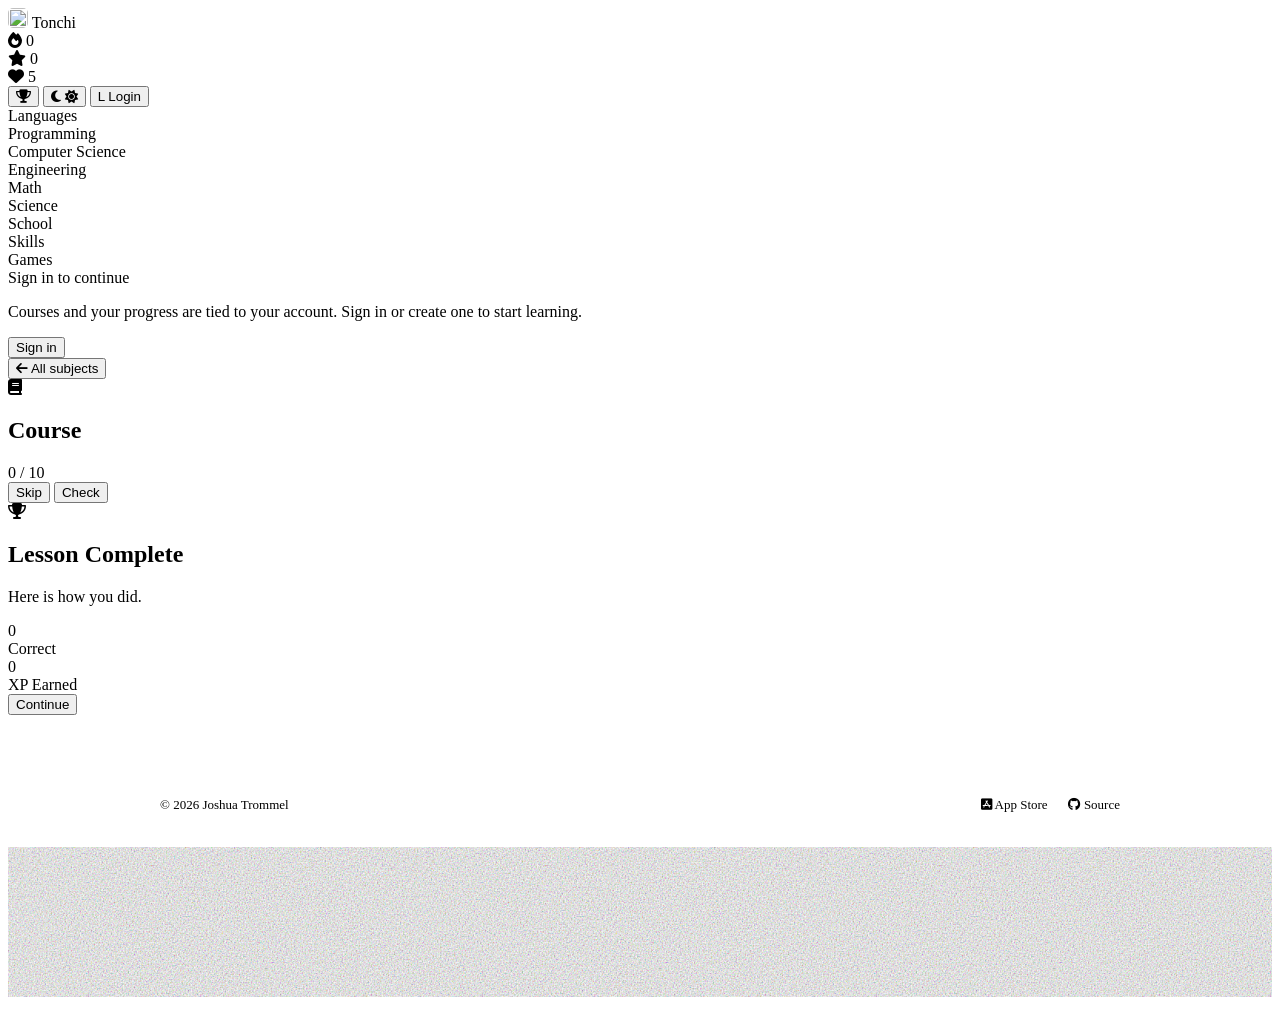
==== app/index.html @ f282c315 "Web app on spark-api (Cloudflare D1) instead of Supabase; password reset screen; social buttons hidd" ====
<!DOCTYPE html>
<html lang="en">
<head>
    <meta charset="UTF-8">
    <meta name="viewport" content="width=device-width, initial-scale=1.0, viewport-fit=cover">
    <meta name="theme-color" content="#ffffff">
    <meta name="apple-mobile-web-app-capable" content="yes">
    <meta name="apple-mobile-web-app-status-bar-style" content="black-translucent">
    <title>Tonchi - Learn Anything</title>
    <link rel="manifest" href="/manifest.json">
    <link rel="stylesheet" href="https://cdnjs.cloudflare.com/ajax/libs/font-awesome/6.5.1/css/all.min.css">
    <link rel="stylesheet" href="/css/lingo.css?v=20261004b">
    <style>
      /* Boot splash: inline so it paints before lingo.css arrives. Removed on window load. */
      #boot { position: fixed; inset: 0; z-index: 9999; display: flex; flex-direction: column;
              align-items: center; justify-content: center; gap: 1.25rem;
              background: #ffffff; color: #1A1A1A;
              font-family: -apple-system, BlinkMacSystemFont, "Segoe UI", Helvetica, Arial, sans-serif;
              transition: opacity .3s ease; }
      #boot[hidden] { display: none; }
      #boot.done { opacity: 0; pointer-events: none; }
      #boot img { width: 56px; height: 56px; border-radius: 13px; }
      #boot .ring { width: 22px; height: 22px; border-radius: 50%;
                    border: 2px solid rgba(26,26,26,0.15); border-top-color: #5B9BD5;
                    animation: boot-spin .7s linear infinite; }
      #boot span { font-size: .8125rem; color: rgba(26,26,26,0.55); }
      @keyframes boot-spin { to { transform: rotate(360deg); } }
      @media (prefers-reduced-motion: reduce) { #boot .ring { animation-duration: 2s; } }
      html[data-theme="dark"] #boot { background: #111; color: #e8e8e8; }
      html[data-theme="dark"] #boot .ring { border-color: rgba(255,255,255,0.15); border-top-color: #7ab4e0; }
      html[data-theme="dark"] #boot span { color: rgba(255,255,255,0.5); }
    </style>
</head>
<body>
    <div id="boot" role="status" aria-live="polite">
      <img src="/assets/icon.svg?v=2" alt="" width="56" height="56">
      <div class="ring" aria-hidden="true"></div>
      <span>Loading Tonchi&hellip;</span>
    </div>
    <script>
      // Dismiss once everything has loaded; the timeout is a failsafe so a stalled
      // asset can never leave the splash covering the app.
      (function () {
        var el = document.getElementById('boot'), done = false;
        function hide() {
          if (done) return; done = true;
          el.classList.add('done');
          setTimeout(function () { el.hidden = true; }, 300);
        }
        window.addEventListener('load', hide);
        setTimeout(hide, 8000);
      })();
    </script>
    <a href="#main" class="sr-only" style="position:absolute;top:-40px;left:0;background:#0a0a0a;color:#fafafa;padding:8px;z-index:1000;">Skip to content</a>
    <style>html.embed .logo{display:none}</style>
    <script>if(/[?&](embed|demo)\b/.test(location.search))document.documentElement.classList.add('embed')</script>
    <header class="header" role="banner">
        <div class="header-inner">
            <div class="logo" onclick="resetToHome()" role="button" tabindex="0" aria-label="Go to home screen">
                <img src="/assets/icon.svg?v=2" alt="" width="20" height="20" style="border-radius: 5px;">
                <span>Tonchi</span>
            </div>
            <div class="stats">
                <div class="stat-group">
                    <div class="stat-item stat-streak" aria-label="Day streak">
                        <i class="fa-solid fa-fire" aria-hidden="true"></i>
                        <span class="stat-val" id="streak">0</span>
                    </div>
                    <div class="stat-item stat-xp" aria-label="Experience points">
                        <i class="fa-solid fa-star" aria-hidden="true"></i>
                        <span class="stat-val" id="xp">0</span>
                    </div>
                    <div class="stat-item stat-hearts" aria-label="Hearts remaining">
                        <i class="fa-solid fa-heart" aria-hidden="true"></i>
                        <span class="stat-val" id="hearts">5</span>
                    </div>
                </div>
                <button class="icon-btn" id="achievementBtn" aria-label="View achievements">
                    <i class="fa-solid fa-trophy" aria-hidden="true"></i>
                </button>
                <button class="icon-btn theme-toggle" id="themeToggle" aria-label="Toggle dark mode">
                    <i class="fa-solid fa-moon" aria-hidden="true"></i>
                    <i class="fa-solid fa-sun" aria-hidden="true"></i>
                </button>
                <button class="profile-chip" id="profileBtn" aria-label="Open profile">
                    <span class="profile-chip-avatar" id="profileAvatar">L</span>
                    <span class="profile-chip-name" id="profileName">Login</span>
                </button>
            </div>
        </div>
    </header>

    <dialog class="auth-shell" id="authShell" aria-labelledby="authTitle">
        <div class="auth-card">
            <button class="auth-close" id="authCloseBtn" aria-label="Close">&#x2715;</button>
            <div class="auth-copy">
                <div class="auth-section-label">Get Started</div>
                <h1 id="authTitle" class="auth-heading">Learn anything.</h1>
                <p class="auth-subtitle">Create an account to sync your streak, trophies, and progress across devices.</p>
            </div>

            <div class="auth-panel">
                    <div class="auth-tabs" role="tablist">
                        <button class="auth-tab active" id="tabSignup" role="tab" aria-selected="true" aria-controls="formSignup" type="button">Sign up</button>
                        <button class="auth-tab" id="tabSignin" role="tab" aria-selected="false" aria-controls="formSignin" type="button">Sign in</button>
                    </div>

                    <form class="auth-form active" id="formSignup">
                        <label class="auth-field">
                            <span>Display name</span>
                            <input type="text" id="signupName" maxlength="50" placeholder="Your name" required>
                        </label>
                        <label class="auth-field">
                            <span>Email</span>
                            <input type="email" id="signupEmail" placeholder="you@example.com" required>
                        </label>
                        <label class="auth-field">
                            <span>Password</span>
                            <input type="password" id="signupPassword" placeholder="Min 8 characters" minlength="8" required>
                        </label>
                        <button class="btn btn-primary auth-submit" type="submit">Create account</button>
                    </form>

                    <form class="auth-form" id="formSignin" style="display:none">
                        <label class="auth-field">
                            <span>Email</span>
                            <input type="email" id="signinEmail" placeholder="you@example.com" required>
                        </label>
                        <label class="auth-field">
                            <span>Password</span>
                            <input type="password" id="signinPassword" placeholder="Your password" required>
                        </label>
                        <button class="btn btn-primary auth-submit" type="submit">Sign in</button>
                        <button class="auth-forgot" id="forgotPassword" type="button">Forgot password?</button>
                    </form>

                    <div class="auth-feedback" id="authFeedback" aria-live="polite"></div>
                </div>
            </div>
        </div>
    </dialog>

    <div class="container" id="main" role="main">
        <section class="app-shell" id="appShell">
        <div class="subject-selection fade-up" id="subjectSelection">
            <div class="category-tabs" role="tablist" aria-label="Subject categories">
                <div class="category-tab active" data-category="languages" role="tab" tabindex="0" aria-selected="true" aria-controls="subjectGrid">Languages</div>
                <div class="category-tab" data-category="programming" role="tab" tabindex="0" aria-selected="false" aria-controls="subjectGrid">Programming</div>
                <div class="category-tab" data-category="computer_science" role="tab" tabindex="0" aria-selected="false" aria-controls="subjectGrid">Computer Science</div>
                <div class="category-tab" data-category="engineering" role="tab" tabindex="0" aria-selected="false" aria-controls="subjectGrid">Engineering</div>
                <div class="category-tab" data-category="math" role="tab" tabindex="0" aria-selected="false" aria-controls="subjectGrid">Math</div>
                <div class="category-tab" data-category="science" role="tab" tabindex="0" aria-selected="false" aria-controls="subjectGrid">Science</div>
                <div class="category-tab" data-category="school" role="tab" tabindex="0" aria-selected="false" aria-controls="subjectGrid">School</div>
                <div class="category-tab" data-category="skills" role="tab" tabindex="0" aria-selected="false" aria-controls="subjectGrid">Skills</div>
                <div class="category-tab" data-category="games" role="tab" tabindex="0" aria-selected="false" aria-controls="subjectGrid">Games</div>
            </div>

            <div class="section-title" id="categoryTitle">Choose a language</div>
            <div class="subject-grid" id="subjectGrid" role="tabpanel" aria-label="Subject grid"></div>
        </div>

        <div class="skill-tree" id="skillTree">
            <button class="tree-back" id="treeBackBtn" aria-label="Back to subjects"><i class="fa-solid fa-arrow-left" aria-hidden="true"></i> All subjects</button>
            <div class="tree-head">
                <div class="tree-icon" id="treeIcon"><i class="fa-solid fa-book" aria-hidden="true"></i></div>
                <div>
                    <h2 class="tree-title" id="treeTitle">Course</h2>
                    <div class="tree-sub" id="treeSub"></div>
                </div>
            </div>
            <div class="tree-units" id="treeUnits"></div>
        </div>

        <div class="lesson-container" id="lessonContainer">
            <div class="progress-container">
                <div class="progress-bar" id="progressBar" role="progressbar" aria-valuemin="0" aria-valuemax="10" aria-valuenow="0"></div>
                <div class="progress-label" id="progressLabel">0 / 10</div>
            </div>

            <div class="question-card">
                <div class="question-container" id="questionContainer"></div>
                <div class="feedback" id="feedback" aria-live="polite" role="status"></div>
                <div class="btn-container">
                    <button class="btn" id="skipBtn">Skip</button>
                    <button class="btn btn-primary" id="checkBtn">Check</button>
                </div>
            </div>
        </div>

        <div class="game-container" id="gameContainer"></div>

        <div class="result-container" id="resultContainer">
            <div class="result-card">
                <div class="result-icon">
                    <i class="fa-solid fa-trophy"></i>
                </div>
                <h2 class="result-title">Lesson Complete</h2>
                <p class="result-subtitle">Here is how you did.</p>
                <div class="result-stats">
                    <div class="result-stat">
                        <div class="result-stat-value" id="correctCount">0</div>
                        <div class="result-stat-label">Correct</div>
                    </div>
                    <div class="result-stat">
                        <div class="result-stat-value" id="xpEarned">0</div>
                        <div class="result-stat-label">XP Earned</div>
                    </div>
                </div>
                <button class="btn btn-primary" id="continueBtn">Continue</button>
            </div>
        </div>
        </section>
    </div>

    <div class="achievement-panel" id="achievementPanel" role="dialog" aria-label="Trophies"></div>
    <div class="profile-panel" id="profilePanel" role="dialog" aria-label="User profile"></div>

    <footer style="max-width:960px;margin:3rem auto 0;padding:2rem 1.5rem;border-top:1px solid var(--border);display:flex;justify-content:space-between;align-items:center;flex-wrap:wrap;gap:1rem;font-size:0.8125rem;line-height:1.6;color:var(--text-muted);">
        <span>&copy; 2026 Joshua Trommel</span>
        <span style="display:flex;align-items:center;gap:1.25rem;">
            <a href="https://apps.apple.com/app/id6783501611" target="_blank" rel="noopener" style="color:var(--text-muted);text-decoration:none;transition:color 0.2s;" onmouseover="this.style.color='var(--text-secondary)'" onmouseout="this.style.color='var(--text-muted)'"><i class="fa-brands fa-app-store-ios"></i> App Store</a>
            <a href="https://github.com/nulljosh/tonchi" style="color:var(--text-muted);text-decoration:none;transition:color 0.2s;" onmouseover="this.style.color='var(--text-secondary)'" onmouseout="this.style.color='var(--text-muted)'"><i class="fa-brands fa-github"></i> Source</a>
        </span>
    </footer>

    <svg class="noise-overlay" aria-hidden="true" xmlns="http://www.w3.org/2000/svg" width="100%" height="100%">
        <filter id="noiseFilter">
            <feTurbulence type="fractalNoise" baseFrequency="0.65" numOctaves="3" stitchTiles="stitch"/>
        </filter>
        <rect width="100%" height="100%" filter="url(#noiseFilter)"/>
    </svg>

    <script src="/js/spark-client.js?v=20261011"></script>
    <script src="/js/lingo-app.js?v=20261004b"></script>
    <script src="/js/games.js?v=20261004b"></script>
    <script src="/js/webmcp.js?v=20261004b" defer></script>
    <script>
        if ('serviceWorker' in navigator) {
            navigator.serviceWorker.register('/js/sw.js').catch(() => {});
        }
        // Fade-up observer
        const fadeObs = new IntersectionObserver((entries) => {
            entries.forEach(e => { if (e.isIntersecting) { e.target.classList.add('visible'); fadeObs.unobserve(e.target); } });
        }, { threshold: 0.1 });
        document.querySelectorAll('.fade-up').forEach(el => fadeObs.observe(el));
    </script>
<script src="/onboarding.js"></script>
<script>
    // First-run onboarding. Shows once, right after registration.
    Onboarding.start({
        key: "lexly",
        finishLabel: "Get started",
        slides: [
                { title: "Five minutes a day",
                  body: "Tonchi teaches a language, or any subject you feed it, in short rounds that fit a coffee break.",
                  art: "<svg width=\"120\" height=\"120\" viewBox=\"0 0 24 24\" fill=\"none\" stroke=\"currentColor\" stroke-width=\"1.2\" stroke-linecap=\"round\" stroke-linejoin=\"round\"><circle cx=\"12\" cy=\"12\" r=\"9\"/><path d=\"M3 12h18M12 3a15 15 0 0 1 0 18 15 15 0 0 1 0-18\"/></svg>" },
                { title: "Hearts, XP, streaks",
                  body: "Get a question wrong and it costs you. Keep the streak alive and the lessons get harder.",
                  art: "<svg width=\"120\" height=\"120\" viewBox=\"0 0 24 24\" fill=\"none\" stroke=\"currentColor\" stroke-width=\"1.2\" stroke-linecap=\"round\" stroke-linejoin=\"round\"><path d=\"M19 5.6a5 5 0 0 0-7 0l-.9.9-1-.9A5 5 0 0 0 3 12.7l8 8 8-8a5 5 0 0 0 0-7z\"/></svg>" },
                { title: "Everywhere you are",
                  body: "Your progress follows you across the web, iPhone, Mac and Apple Watch.",
                  art: "<svg width=\"120\" height=\"120\" viewBox=\"0 0 24 24\" fill=\"none\" stroke=\"currentColor\" stroke-width=\"1.2\" stroke-linecap=\"round\" stroke-linejoin=\"round\"><path d=\"M12 22a7 7 0 0 0 7-7c0-5-5-6-4-11-3 1-8 4-8 11a7 7 0 0 0 5 7z\"/></svg>" }
        ]
    });
</script>
</body>
</html>
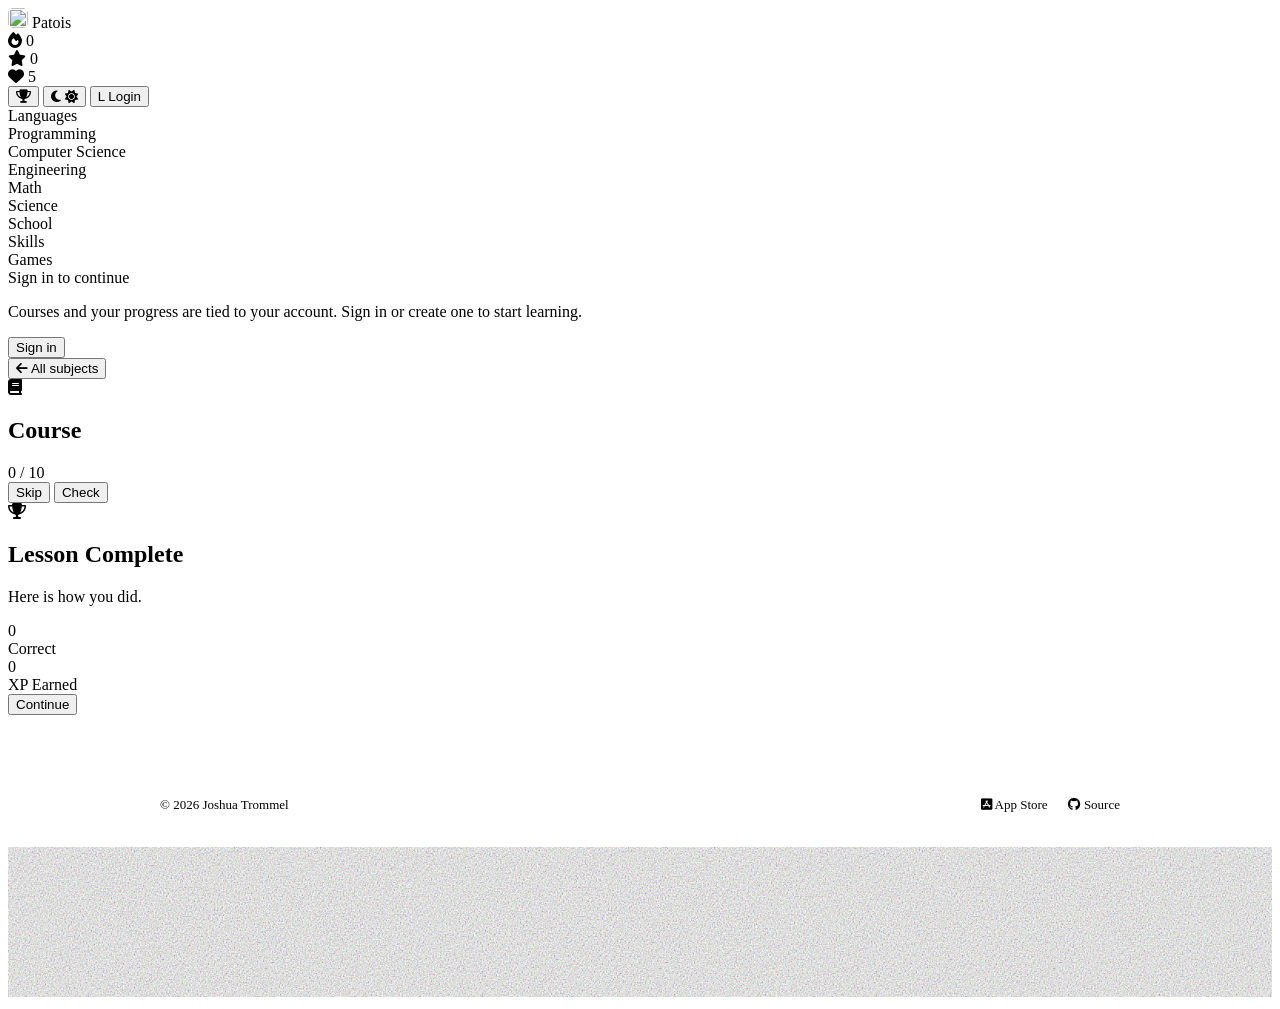
==== commit afccaf33: "Patois name everywhere users see it: domain, repo links, sitemap, store URLs Code identifiers (lexly" ====
--- a/app/index.html
+++ b/app/index.html
@@ -6,7 +6,7 @@
     <meta name="theme-color" content="#ffffff">
     <meta name="apple-mobile-web-app-capable" content="yes">
     <meta name="apple-mobile-web-app-status-bar-style" content="black-translucent">
-    <title>Tonchi - Learn Anything</title>
+    <title>Patois - Learn Anything</title>
     <link rel="manifest" href="/manifest.json">
     <link rel="stylesheet" href="https://cdnjs.cloudflare.com/ajax/libs/font-awesome/6.5.1/css/all.min.css">
     <link rel="stylesheet" href="/css/lingo.css?v=20261004b">
@@ -35,7 +35,7 @@
     <div id="boot" role="status" aria-live="polite">
       <img src="/assets/icon.svg?v=2" alt="" width="56" height="56">
       <div class="ring" aria-hidden="true"></div>
-      <span>Loading Tonchi&hellip;</span>
+      <span>Loading Patois&hellip;</span>
     </div>
     <script>
       // Dismiss once everything has loaded; the timeout is a failsafe so a stalled
@@ -58,7 +58,7 @@
         <div class="header-inner">
             <div class="logo" onclick="resetToHome()" role="button" tabindex="0" aria-label="Go to home screen">
                 <img src="/assets/icon.svg?v=2" alt="" width="20" height="20" style="border-radius: 5px;">
-                <span>Tonchi</span>
+                <span>Patois</span>
             </div>
             <div class="stats">
                 <div class="stat-group">
@@ -219,7 +219,7 @@
         <span>&copy; 2026 Joshua Trommel</span>
         <span style="display:flex;align-items:center;gap:1.25rem;">
             <a href="https://apps.apple.com/app/id6783501611" target="_blank" rel="noopener" style="color:var(--text-muted);text-decoration:none;transition:color 0.2s;" onmouseover="this.style.color='var(--text-secondary)'" onmouseout="this.style.color='var(--text-muted)'"><i class="fa-brands fa-app-store-ios"></i> App Store</a>
-            <a href="https://github.com/nulljosh/tonchi" style="color:var(--text-muted);text-decoration:none;transition:color 0.2s;" onmouseover="this.style.color='var(--text-secondary)'" onmouseout="this.style.color='var(--text-muted)'"><i class="fa-brands fa-github"></i> Source</a>
+            <a href="https://github.com/nulljosh/patois" style="color:var(--text-muted);text-decoration:none;transition:color 0.2s;" onmouseover="this.style.color='var(--text-secondary)'" onmouseout="this.style.color='var(--text-muted)'"><i class="fa-brands fa-github"></i> Source</a>
         </span>
     </footer>
 
@@ -252,7 +252,7 @@
         finishLabel: "Get started",
         slides: [
                 { title: "Five minutes a day",
-                  body: "Tonchi teaches a language, or any subject you feed it, in short rounds that fit a coffee break.",
+                  body: "Patois teaches a language, or any subject you feed it, in short rounds that fit a coffee break.",
                   art: "<svg width=\"120\" height=\"120\" viewBox=\"0 0 24 24\" fill=\"none\" stroke=\"currentColor\" stroke-width=\"1.2\" stroke-linecap=\"round\" stroke-linejoin=\"round\"><circle cx=\"12\" cy=\"12\" r=\"9\"/><path d=\"M3 12h18M12 3a15 15 0 0 1 0 18 15 15 0 0 1 0-18\"/></svg>" },
                 { title: "Hearts, XP, streaks",
                   body: "Get a question wrong and it costs you. Keep the streak alive and the lessons get harder.",
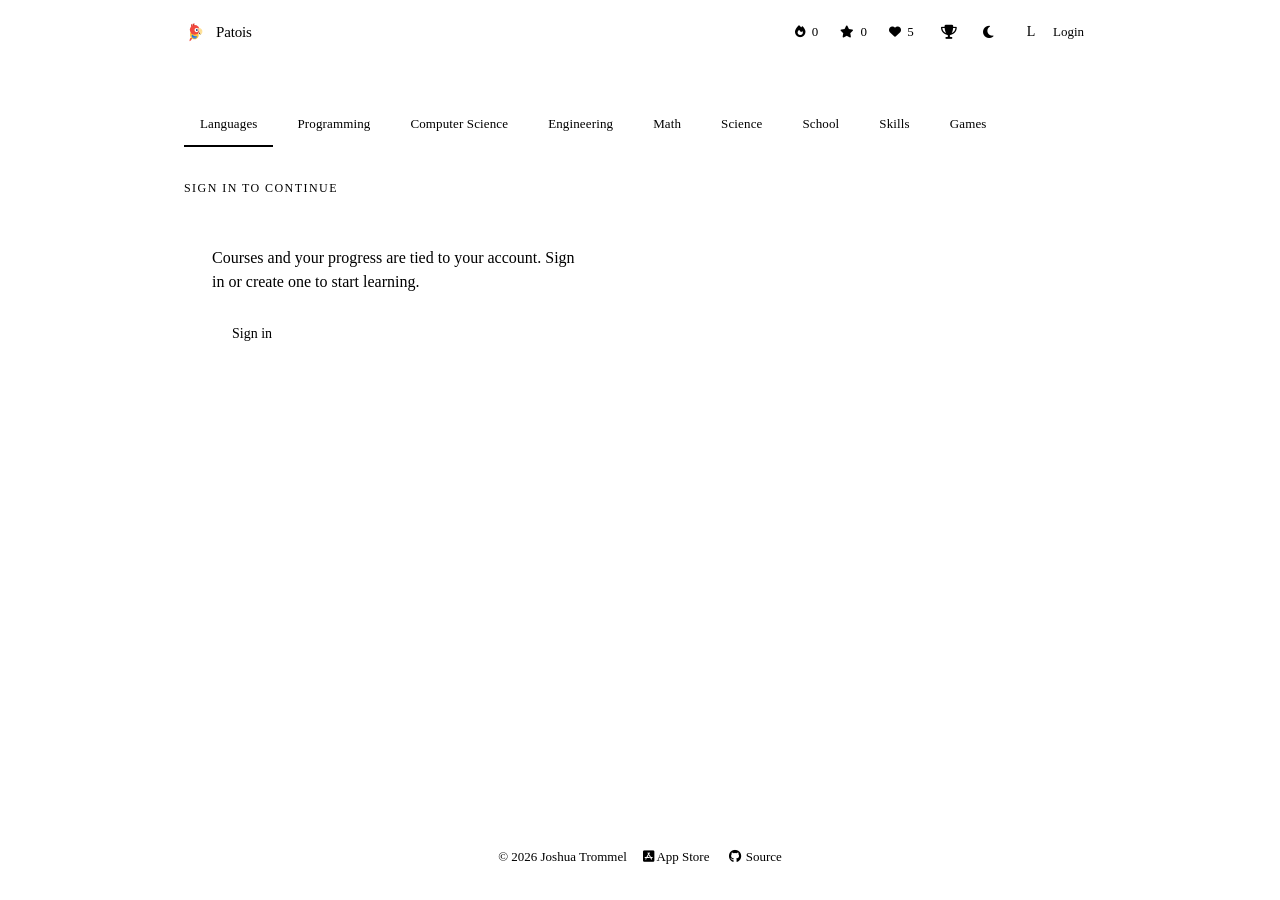
==== commit 9c2f4f65: "Patois UI rehaul: system font only, live demo embed, Pat logo, one radius set, fresh README shots Co" ====
--- a/app/index.html
+++ b/app/index.html
@@ -57,7 +57,7 @@
     <header class="header" role="banner">
         <div class="header-inner">
             <div class="logo" onclick="resetToHome()" role="button" tabindex="0" aria-label="Go to home screen">
-                <img src="/assets/icon.svg?v=2" alt="" width="20" height="20" style="border-radius: 5px;">
+                <img src="/assets/pat.svg" alt="" width="24" height="24">
                 <span>Patois</span>
             </div>
             <div class="stats">
--- a/css/lingo.css
+++ b/css/lingo.css
@@ -0,0 +1,2208 @@
+@import url("https://jaybulb.com/tokens.css");
+@import url("neutral.css?v=20261004b");
+
+
+:root{--bg-primary:var(--bg);--bg-secondary:var(--bg2);--bg-tertiary:var(--color-code-bg);--text-primary:var(--text);--text-secondary:var(--text2);--text-muted:var(--text3);--accent-amber:var(--bulb-deep);--font:var(--font-body);--font-display:var(--font-body);--spring:var(--spring);--card-bg:var(--bg);--card-border:var(--border);--input-bg:var(--bg);--header-bg:var(--bg);--choice-selected-bg:var(--bg2);--subject-1:var(--bg2);--subject-2:var(--bg2);--subject-3:var(--bg2);--subject-4:var(--bg2);--subject-5:var(--bg2);--icon-bg:var(--bg2);--icon-border:var(--border2);
+    --success: #5c6f1f;
+    --error: #c44040;
+    --card-shadow: rgba(0, 0, 0, 0.04);
+    --correct-bg: #f5f5e6;
+    --correct-border: #cdd59f;
+    --correct-text: #5c6f1f;
+    --incorrect-bg: #faf0f0;
+    --incorrect-border: #d4a3a3;
+}
+[data-theme="dark"]{
+    --success: #9bb04f;
+    --error: #c44040;
+    --card-shadow: rgba(0, 0, 0, 0.2);
+    --correct-bg: #22250f;
+    --correct-border: #4a5222;
+    --correct-text: #9bb04f;
+    --incorrect-bg: #2a1818;
+    --incorrect-border: #5a2a2a;
+}
+
+* {
+    margin: 0;
+    padding: 0;
+    box-sizing: border-box;
+}
+
+body {
+    font-family: var(--font);
+    font-weight: 400;
+    background: var(--bg-primary);
+    color: var(--text-primary);
+    line-height: 1.6;
+    min-height: 100dvh;
+    display: flex;
+    flex-direction: column;
+    overflow-x: hidden;
+    -webkit-font-smoothing: antialiased;
+    -webkit-tap-highlight-color: transparent;
+}
+
+.header {
+    position: sticky;
+    top: 0;
+    z-index: 100;
+    background: rgba(255,255,255,0.85);
+    backdrop-filter: blur(20px) saturate(180%);
+    -webkit-backdrop-filter: blur(20px) saturate(180%);
+    border-bottom: 1px solid var(--border);
+    padding: env(safe-area-inset-top, 0) 0 0 0;
+}
+
+[data-theme="dark"] .header {
+    background: rgba(10,10,10,0.85);
+}
+
+.header-inner {
+    max-width: 960px;
+    margin: 0 auto;
+    padding: 0.875rem 1.5rem;
+    display: flex;
+    justify-content: space-between;
+    align-items: center;
+}
+
+.logo {
+    font-size: 0.9375rem;
+    font-weight: 500;
+    color: var(--text-primary);
+    letter-spacing: -0.01em;
+    cursor: pointer;
+    display: flex;
+    align-items: center;
+    gap: 0.5rem;
+    transition: opacity 0.2s var(--ease);
+}
+
+.logo:hover {
+    opacity: 0.8;
+}
+
+.logo i {
+    font-size: 0.75rem;
+    color: var(--text-muted);
+}
+
+.stats {
+    display: flex;
+    gap: 0.5rem;
+    align-items: center;
+}
+
+/* Streak / XP / hearts read as one unit, not three competing pills */
+.stat-group {
+    display: flex;
+    align-items: center;
+    border: 1px solid var(--border);
+    border-radius: var(--radius-pill);
+    background: var(--bg-secondary);
+}
+
+.stat-item {
+    display: flex;
+    align-items: center;
+    gap: 0.375rem;
+    color: var(--text-secondary);
+    font-size: 0.8125rem;
+    font-weight: 400;
+    padding: 0.3125rem 0.6875rem;
+    letter-spacing: 0.01em;
+}
+
+.stat-group .stat-item + .stat-item {
+    border-left: 1px solid var(--border);
+}
+
+.stat-item i {
+    font-size: 0.75rem;
+    color: var(--text-muted);
+}
+
+.stat-item .stat-val {
+    font-variant-numeric: tabular-nums;
+}
+
+.container {
+    flex: 1;
+    max-width: 960px;
+    width: 100%;
+    margin: 0 auto;
+    padding: 2.5rem 1.5rem;
+    padding-bottom: calc(2.5rem + env(safe-area-inset-bottom, 0));
+}
+
+.category-tabs {
+    display: flex;
+    gap: 0.5rem;
+    margin-bottom: 2rem;
+    /* inset line instead of border-bottom so tabs can't overflow it vertically */
+    box-shadow: inset 0 -2px 0 var(--border);
+    overflow-x: auto;
+    overflow-y: hidden;
+    scrollbar-width: thin;
+    scrollbar-color: var(--text-muted) transparent;
+}
+
+.category-tabs::-webkit-scrollbar {
+    height: 4px;
+}
+
+.category-tabs::-webkit-scrollbar-track {
+    background: transparent;
+}
+
+.category-tabs::-webkit-scrollbar-thumb {
+    background: var(--text-muted);
+    border-radius: 4px;
+}
+
+.category-tab {
+    padding: 0.625rem 1rem;
+    color: var(--text-muted);
+    font-size: 0.8125rem;
+    font-weight: 500;
+    cursor: pointer;
+    white-space: nowrap;
+    border-bottom: 2px solid transparent;
+    transition: all 0.2s var(--ease);
+    letter-spacing: 0.01em;
+}
+
+.category-tab:hover {
+    color: var(--text-secondary);
+}
+
+.category-tab.active {
+    color: var(--link, var(--accent));
+    border-bottom-color: var(--link, var(--accent));
+}
+
+.section-title {
+    font-size: 0.75rem;
+    font-weight: 500;
+    text-transform: uppercase;
+    letter-spacing: 0.12em;
+    color: var(--text-muted);
+    margin-bottom: 1.25rem;
+}
+
+.subject-grid {
+    display: grid;
+    grid-template-columns: repeat(auto-fill, minmax(180px, 1fr));
+    gap: 0.75rem;
+}
+
+.subject-card {
+    background: var(--card-bg);
+    border: 1px solid var(--border);
+    border-radius: var(--radius-lg);
+    padding: 1.25rem;
+    cursor: pointer;
+    transition: opacity 0.4s ease-out, transform 0.2s var(--spring);
+    display: flex;
+    flex-direction: column;
+    gap: 0.625rem;
+    position: relative;
+}
+
+.subject-card:nth-child(5n + 1) {
+    background: var(--subject-1);
+}
+
+.subject-card:nth-child(5n + 2) {
+    background: var(--subject-2);
+}
+
+.subject-card:nth-child(5n + 3) {
+    background: var(--subject-3);
+}
+
+.subject-card:nth-child(5n + 4) {
+    background: var(--subject-4);
+}
+
+.subject-card:nth-child(5n + 5) {
+    background: var(--subject-5);
+}
+
+.subject-card:hover {
+    transform: translateY(-2px);
+    border-color: var(--text-muted);
+}
+
+.subject-card.selected {
+    border-color: var(--text-primary);
+}
+
+.subject-icon {
+    width: 32px;
+    height: 32px;
+    display: flex;
+    align-items: center;
+    justify-content: center;
+    border-radius: var(--radius-sm);
+    background: var(--icon-bg);
+    border: 1px solid var(--icon-border);
+    color: var(--text-secondary);
+    font-size: 0.875rem;
+}
+
+.subject-name {
+    font-weight: 500;
+    font-size: 0.9375rem;
+    color: var(--text-primary);
+    letter-spacing: -0.01em;
+}
+
+.subject-level {
+    font-size: 0.75rem;
+    color: var(--text-secondary);
+    font-weight: 400;
+    letter-spacing: 0.01em;
+}
+
+.lesson-container {
+    display: none;
+}
+
+/* Fill the stretched .container instead of sitting at natural height, which
+   left a large dead band under the question card on tall screens. */
+.lesson-container.active {
+    display: flex;
+    flex-direction: column;
+    min-height: 100%;
+    animation: fadeUp 0.35s var(--ease);
+}
+
+.lesson-container.active .question-card {
+    flex: 1;
+    display: flex;
+    flex-direction: column;
+}
+
+/* Question grows, so the Skip/Check row settles at the bottom of the card. */
+.lesson-container.active .question-container {
+    flex: 1;
+}
+
+@keyframes fadeUp {
+    from {
+        opacity: 0;
+        transform: translateY(12px);
+    }
+    to {
+        opacity: 1;
+        transform: translateY(0);
+    }
+}
+
+.progress-container {
+    margin-bottom: 2rem;
+    display: flex;
+    align-items: center;
+    gap: 0.75rem;
+}
+
+.progress-bar {
+    flex: 1;
+    display: flex;
+    gap: 4px;
+}
+
+.progress-pip {
+    flex: 1;
+    background: var(--border);
+    height: 8px;
+    border-radius: 999px;
+    overflow: hidden;
+    transition: background 0.3s var(--ease);
+}
+
+.progress-pip.filled { background: var(--accent); }
+
+.progress-label {
+    font-size: 0.75rem;
+    color: var(--text-secondary);
+    font-variant-numeric: tabular-nums;
+    white-space: nowrap;
+    font-weight: 400;
+}
+
+.profile-quest {
+    margin-bottom: 16px;
+}
+
+.profile-quest-label {
+    font-size: 0.8rem;
+    color: var(--text-secondary);
+    margin-bottom: 6px;
+}
+
+.profile-quest-bar {
+    background: var(--border);
+    height: 8px;
+    border-radius: 999px;
+    overflow: hidden;
+}
+
+.profile-quest-fill {
+    background: var(--accent);
+    height: 100%;
+    border-radius: 999px;
+    transition: width 0.4s var(--ease);
+}
+
+.question-card {
+    background: var(--card-bg);
+    border: 1px solid var(--border);
+    border-radius: 8px;
+    padding: 2rem;
+    margin-bottom: 1.5rem;
+}
+
+.question-container {
+    animation: fadeIn 0.3s var(--ease);
+}
+
+@keyframes fadeIn {
+    from {
+        opacity: 0;
+    }
+    to {
+        opacity: 1;
+    }
+}
+
+.question-type {
+    font-size: 0.75rem;
+    font-weight: 500;
+    text-transform: uppercase;
+    letter-spacing: 0.12em;
+    color: var(--text-muted);
+    margin-bottom: 0.75rem;
+}
+
+.question-text {
+    font-size: 1.375rem;
+    font-weight: 500;
+    color: var(--text-primary);
+    margin-bottom: 1.75rem;
+    letter-spacing: -0.02em;
+    line-height: 1.35;
+}
+
+.math-equation {
+    font-size: 1.75rem;
+    font-weight: 500;
+    color: var(--text-primary);
+    text-align: center;
+    margin: 1.5rem 0 2rem;
+    letter-spacing: -0.02em;
+}
+
+.math-input,
+.translation-input {
+    width: 100%;
+    padding: 0.875rem 1rem;
+    font-size: 1rem;
+    font-family: var(--font);
+    background: var(--input-bg);
+    border: 1px solid var(--border);
+    border-radius: var(--radius-md);
+    color: var(--text-primary);
+    transition: border-color 0.2s var(--ease), box-shadow 0.2s var(--ease);
+}
+
+.math-input {
+    text-align: center;
+}
+
+.math-input::placeholder,
+.translation-input::placeholder {
+    color: var(--text-muted);
+}
+
+.math-input:focus,
+.translation-input:focus {
+    border-color: var(--link, var(--accent));
+    box-shadow: 0 0 0 3px rgba(0, 0, 0, 0.06);
+}
+
+[data-theme="dark"] .math-input:focus,
+[data-theme="dark"] .translation-input:focus {
+    box-shadow: 0 0 0 3px rgba(255, 255, 255, 0.06);
+}
+
+.choices-container {
+    display: flex;
+    flex-direction: column;
+    gap: 0.5rem;
+}
+
+.choice-btn {
+    background: var(--card-bg);
+    border: 1px solid var(--border);
+    padding: 1rem 1.25rem;
+    border-radius: 8px;
+    cursor: pointer;
+    font-size: 0.9375rem;
+    font-family: var(--font);
+    color: var(--text-primary);
+    transition: opacity 0.4s ease-out, transform 0.2s var(--spring);
+    text-align: left;
+    font-weight: 500;
+    line-height: 1.4;
+}
+
+.choice-btn:hover {
+    transform: translateY(-2px);
+    border-color: var(--text-muted);
+}
+
+.choice-btn:active {
+    transform: translateY(1px);
+}
+
+.choice-btn.selected {
+    border-color: var(--link, var(--accent));
+    background: var(--choice-selected-bg);
+}
+
+.choice-btn.correct {
+    background: var(--correct-bg);
+    border-color: var(--success);
+    color: var(--correct-text);
+}
+
+.choice-btn.incorrect {
+    background: var(--incorrect-bg);
+    border-color: var(--error);
+    color: var(--error);
+}
+
+.word-bank {
+    display: flex;
+    flex-wrap: wrap;
+    gap: 0.5rem;
+    padding: 1.25rem;
+    background: var(--bg-secondary);
+    border: 1px dashed var(--border);
+    border-radius: var(--radius-md);
+    min-height: 64px;
+}
+
+.word-chip {
+    background: var(--card-bg);
+    color: var(--text-primary);
+    padding: 0.5rem 0.875rem;
+    border-radius: var(--radius-pill);
+    cursor: pointer;
+    transition: opacity 0.4s ease-out, transform 0.2s var(--spring);
+    font-size: 0.875rem;
+    font-weight: 400;
+    border: 1px solid var(--border);
+    user-select: none;
+}
+
+.word-chip:hover {
+    border-color: var(--border);
+    transform: translateY(-1px);
+}
+
+.word-chip.used {
+    opacity: 0.35;
+    cursor: default;
+    transform: scale(0.95);
+}
+
+.answer-box {
+    min-height: 56px;
+    padding: 0.875rem 1rem;
+    background: var(--card-bg);
+    border: 1px solid var(--text-primary);
+    border-radius: var(--radius-md);
+    margin-bottom: 1rem;
+    display: flex;
+    flex-wrap: wrap;
+    gap: 0.5rem;
+}
+
+.btn-container {
+    display: flex;
+    justify-content: space-between;
+    align-items: center;
+    gap: 0.75rem;
+    margin-top: 1rem;
+    margin-top: 1rem;
+}
+
+.btn {
+    font-family: var(--font);
+    font-size: 0.875rem;
+    font-weight: 500;
+    padding: 0.625rem 1.25rem;
+    border-radius: 8px;
+    cursor: pointer;
+    transition: opacity 0.4s ease-out, transform 0.2s var(--spring);
+    border: 1px solid var(--border);
+    background: var(--card-bg);
+    color: var(--text-secondary);
+    letter-spacing: 0;
+}
+
+.btn:hover {
+    transform: translateY(-2px);
+    border-color: var(--text-muted);
+}
+
+.btn:disabled {
+    opacity: 0.3;
+    cursor: not-allowed;
+    transform: none;
+}
+
+.btn-primary {
+    background: var(--text-primary);
+    color: var(--bg-primary);
+    border: 1px solid var(--text-primary);
+}
+
+.btn-primary:hover {
+    opacity: 0.85;
+    color: var(--bg-primary);
+}
+
+.btn-primary:active {
+    transform: translateY(1px);
+}
+
+.feedback {
+    padding: 0.875rem 1rem;
+    border-radius: var(--radius-md);
+    margin-bottom: 1rem;
+    display: none;
+    font-size: 0.875rem;
+    font-weight: 500;
+}
+
+.feedback.correct {
+    background: var(--correct-bg);
+    color: var(--correct-text);
+    border: 1px solid var(--correct-border);
+}
+
+.feedback.incorrect {
+    background: var(--incorrect-bg);
+    color: var(--error);
+    border: 1px solid var(--incorrect-border);
+}
+
+.feedback.show {
+    display: block;
+}
+
+.feedback-explain {
+    margin: 0.5rem 0 0;
+    font-weight: 400;
+    opacity: 0.85;
+}
+
+.result-container {
+    display: none;
+    text-align: center;
+}
+
+.result-container.active {
+    display: block;
+    animation: fadeUp 0.35s var(--ease);
+}
+
+.result-card {
+    background: var(--card-bg);
+    border: 1px solid var(--border);
+    border-radius: 8px;
+    padding: 3rem 2rem;
+}
+
+.result-icon {
+    width: 56px;
+    height: 56px;
+    margin: 0 auto 1.25rem;
+    display: flex;
+    align-items: center;
+    justify-content: center;
+    border-radius: 50%;
+    background: var(--correct-bg);
+    border: 1px solid var(--correct-border);
+    color: var(--success);
+    font-size: 1.25rem;
+}
+
+.result-title {
+    font-size: 1.25rem;
+    font-weight: 500;
+    margin-bottom: 0.375rem;
+    letter-spacing: -0.01em;
+}
+
+.result-subtitle {
+    font-size: 0.875rem;
+    color: var(--text-secondary);
+    margin-bottom: 2rem;
+    font-weight: 400;
+}
+
+.result-stats {
+    display: flex;
+    justify-content: center;
+    gap: 0.75rem;
+    margin-bottom: 2rem;
+}
+
+.result-stat {
+    background: var(--card-bg);
+    border: 1px solid var(--border);
+    border-radius: var(--radius-md);
+    padding: 1.25rem 2rem;
+    flex: 1;
+}
+
+.result-stat-value {
+    font-size: 1.5rem;
+    font-weight: 500;
+    margin-bottom: 0.25rem;
+    font-variant-numeric: tabular-nums;
+    letter-spacing: -0.01em;
+}
+
+.result-stat-label {
+    font-size: 0.75rem;
+    color: var(--text-muted);
+    text-transform: uppercase;
+    letter-spacing: 0.12em;
+    font-weight: 500;
+}
+
+@media (max-width: 640px) {
+    .header-inner {
+        padding: 0.75rem 1rem;
+    }
+
+    .container {
+        padding: 1.5rem 1rem;
+    }
+
+    /* Flex children default to min-width:auto, so .logo and .stats refused to
+       shrink below their content width. The row overflowed, body's
+       overflow-x:hidden clipped the login control, and the over-wide row
+       dragged the page past the viewport so the subject grid's last column
+       was cut off too. Let both children shrink; scroll the pills instead. */
+    .header-inner {
+        gap: 0.5rem;
+    }
+
+    .logo {
+        min-width: 0;
+    }
+
+    .logo span {
+        overflow: hidden;
+        text-overflow: ellipsis;
+        white-space: nowrap;
+    }
+
+    .stats {
+        gap: 0.375rem;
+        min-width: 0;
+        overflow-x: auto;
+        scrollbar-width: none;
+    }
+
+    .stats::-webkit-scrollbar {
+        display: none;
+    }
+
+    .stat-item {
+        padding: 0.3125rem 0.5rem;
+        font-size: 0.75rem;
+    }
+
+    .profile-chip-name {
+        max-width: 5.5rem;
+        overflow: hidden;
+        text-overflow: ellipsis;
+        white-space: nowrap;
+    }
+
+    .question-text {
+        font-size: 1.125rem;
+    }
+
+    .math-equation {
+        font-size: 1.375rem;
+    }
+
+    .question-card {
+        padding: 1.5rem;
+    }
+
+    .subject-grid {
+        grid-template-columns: repeat(auto-fill, minmax(140px, 1fr));
+    }
+
+    .result-stats {
+        flex-direction: column;
+    }
+
+    .result-stat {
+        padding: 1rem;
+    }
+}
+
+@media (prefers-reduced-motion: reduce) {
+    *,
+    *::before,
+    *::after {
+        animation-duration: 0.01ms !important;
+        transition-duration: 0.01ms !important;
+    }
+}
+
+.sr-only {
+    position: absolute;
+    width: 1px;
+    height: 1px;
+    padding: 0;
+    margin: -1px;
+    overflow: hidden;
+    clip: rect(0, 0, 0, 0);
+    white-space: nowrap;
+    border: 0;
+}
+
+*:focus-visible {
+    outline: 2px solid var(--accent);
+    outline-offset: 2px;
+}
+
+.choice-btn:focus-visible,
+.word-chip:focus-visible,
+.subject-card:focus-visible {
+    outline-offset: -2px;
+}
+
+.math-input:focus-visible,
+.translation-input:focus-visible {
+    border-color: var(--link, var(--accent));
+    outline: none;
+}
+
+.achievement-toast {
+    position: fixed;
+    bottom: -120px;
+    left: 50%;
+    transform: translateX(-50%);
+    z-index: 1000;
+    display: flex;
+    align-items: center;
+    gap: 0.75rem;
+    padding: 0.875rem 1.25rem;
+    background: var(--card-bg);
+    border: 1px solid var(--correct-border);
+    border-radius: var(--radius-lg);
+    transition: bottom 0.3s var(--spring);
+    max-width: 90vw;
+}
+
+.achievement-toast.show {
+    bottom: calc(env(safe-area-inset-bottom, 0px) + 24px);
+}
+
+.achievement-toast-icon {
+    width: 40px;
+    height: 40px;
+    border-radius: 50%;
+    background: var(--correct-bg);
+    border: 1px solid var(--correct-border);
+    display: flex;
+    align-items: center;
+    justify-content: center;
+    color: var(--success);
+    font-size: 1rem;
+    flex-shrink: 0;
+}
+
+.achievement-toast-title {
+    font-size: 0.6875rem;
+    text-transform: uppercase;
+    letter-spacing: 0.12em;
+    color: var(--correct-text);
+    font-weight: 500;
+}
+
+.achievement-toast-name {
+    font-size: 0.875rem;
+    font-weight: 500;
+    color: var(--text-primary);
+}
+
+.achievement-panel {
+    position: fixed;
+    top: 0;
+    right: -400px;
+    width: 380px;
+    max-width: 100vw;
+    height: 100vh;
+    background: var(--bg-primary);
+    border-left: 1px solid var(--border);
+    z-index: 200;
+    transition: right 0.3s var(--ease);
+    overflow-y: auto;
+    padding: 1.5rem;
+}
+
+.achievement-panel.active {
+    right: 0;
+}
+
+.achievement-panel-header {
+    display: flex;
+    justify-content: space-between;
+    align-items: center;
+    margin-bottom: 1.5rem;
+}
+
+.achievement-panel-header h2 {
+    font-size: 1.125rem;
+    font-weight: 500;
+    letter-spacing: -0.01em;
+}
+
+.achievement-close {
+    border: none !important;
+    padding: 0.5rem !important;
+}
+
+.achievement-list {
+    display: flex;
+    flex-direction: column;
+    gap: 0.5rem;
+}
+
+.achievement-item {
+    display: flex;
+    align-items: center;
+    gap: 0.75rem;
+    padding: 1rem;
+    background: var(--card-bg);
+    border: 1px solid var(--border);
+    border-radius: var(--radius-md);
+    transition: all 0.2s var(--ease);
+}
+
+.achievement-item.locked {
+    opacity: 0.45;
+}
+
+.achievement-icon {
+    width: 36px;
+    height: 36px;
+    border-radius: 50%;
+    background: var(--bg-secondary);
+    border: 1px solid var(--border);
+    display: flex;
+    align-items: center;
+    justify-content: center;
+    color: var(--text-secondary);
+    font-size: 0.875rem;
+    flex-shrink: 0;
+}
+
+.achievement-item.unlocked .achievement-icon {
+    background: var(--correct-bg);
+    border-color: var(--correct-border);
+    color: var(--success);
+}
+
+.achievement-name {
+    font-size: 0.875rem;
+    font-weight: 500;
+    color: var(--text-primary);
+}
+
+.achievement-desc {
+    font-size: 0.75rem;
+    color: var(--text-secondary);
+    font-weight: 400;
+}
+
+.achievement-info {
+    flex: 1;
+}
+
+.achievement-check {
+    color: var(--success);
+    font-size: 0.875rem;
+}
+
+.mic-btn {
+    display: inline-flex;
+    align-items: center;
+    justify-content: center;
+    width: 44px;
+    height: 44px;
+    border-radius: 50%;
+    border: 1px solid var(--border);
+    background: var(--card-bg);
+    color: var(--text-secondary);
+    cursor: pointer;
+    transition: all 0.2s var(--ease);
+    margin-bottom: 1rem;
+    font-size: 1rem;
+}
+
+.mic-btn:hover {
+    border-color: var(--border);
+    color: var(--text-primary);
+}
+
+.mic-btn.listening {
+    background: var(--incorrect-bg);
+    border-color: var(--incorrect-border);
+    color: var(--error);
+    animation: pulse 1.5s infinite;
+}
+
+@keyframes pulse {
+    0%,
+    100% {
+        transform: scale(1);
+    }
+    50% {
+        transform: scale(1.1);
+    }
+}
+
+.review-badge {
+    font-size: 0.6875rem;
+    font-weight: 500;
+    color: var(--correct-text);
+    background: var(--correct-bg);
+    border: 1px solid var(--correct-border);
+    padding: 0.125rem 0.5rem;
+    border-radius: var(--radius-pill);
+    position: absolute;
+    top: 0.75rem;
+    right: 0.75rem;
+}
+
+.subject-grade {
+    font-size: 0.6875rem;
+    font-weight: 500;
+    color: var(--text-secondary);
+    margin-top: 0.25rem;
+}
+
+.btn,
+.choice-btn,
+.subject-card,
+.word-chip {
+    position: relative;
+    overflow: hidden;
+}
+
+.ripple {
+    position: absolute;
+    border-radius: 50%;
+    background: rgba(0, 0, 0, 0.08);
+    width: 100px;
+}
+
+[data-theme="dark"] .ripple {
+    background: rgba(255, 255, 255, 0.08);
+    height: 100px;
+    margin-left: -50px;
+    margin-top: -50px;
+    animation: rippleEffect 0.5s ease-out;
+    pointer-events: none;
+}
+
+@keyframes correctBounce {
+    0% {
+        transform: scale(1);
+    }
+    30% {
+        transform: scale(1.05);
+        box-shadow: 0 0 0 6px rgba(0, 0, 0, 0.06);
+    }
+    100% {
+        transform: scale(1);
+    }
+}
+
+@keyframes incorrectShake {
+    0% {
+        transform: translateX(0);
+    }
+    20% {
+        transform: translateX(-6px);
+    }
+    40% {
+        transform: translateX(6px);
+    }
+    60% {
+        transform: translateX(-4px);
+    }
+    80% {
+        transform: translateX(4px);
+    }
+    100% {
+        transform: translateX(0);
+    }
+}
+
+.question-card.correct-anim {
+    animation: correctBounce 0.5s var(--ease);
+    border-color: var(--correct-border);
+}
+
+.question-card.incorrect-anim {
+    animation: incorrectShake 0.5s var(--ease);
+    border-color: var(--incorrect-border);
+}
+
+@keyframes xpFloat {
+    0% {
+        opacity: 1;
+        transform: translateY(0);
+    }
+    100% {
+        opacity: 0;
+        transform: translateY(-40px);
+    }
+}
+
+.xp-float {
+    position: absolute;
+    top: -0.25rem;
+    right: 0;
+    font-size: 0.875rem;
+    font-weight: 800;
+    color: var(--text-primary);
+    pointer-events: none;
+    animation: xpFloat 1s var(--ease) forwards;
+    z-index: 101;
+}
+
+@keyframes confettiFall {
+    0% {
+        transform: translateY(-10px) rotate(0deg);
+        opacity: 1;
+    }
+    100% {
+        transform: translateY(100vh) rotate(720deg);
+        opacity: 0;
+    }
+}
+
+.confetti-piece {
+    position: fixed;
+    top: -10px;
+    width: 8px;
+    height: 8px;
+    z-index: 1000;
+    pointer-events: none;
+    animation: confettiFall 2s var(--ease) forwards;
+}
+
+@keyframes rippleEffect {
+    from {
+        transform: scale(0);
+        opacity: 1;
+    }
+    to {
+        transform: scale(4);
+        opacity: 0;
+    }
+}
+
+.icon-btn,
+.theme-toggle {
+    display: flex;
+    align-items: center;
+    justify-content: center;
+    width: 32px;
+    height: 32px;
+    border-radius: 50%;
+    border: 1px solid var(--border);
+    background: transparent;
+    color: var(--text-secondary);
+    cursor: pointer;
+    transition: all 0.2s var(--ease);
+    font-size: 0.875rem;
+    padding: 0;
+    font-family: var(--font);
+}
+
+.icon-btn:hover,
+.theme-toggle:hover {
+    background: var(--bg-secondary);
+    border-color: var(--border);
+    color: var(--text-primary);
+}
+
+[data-theme="light"] .theme-toggle .fa-sun {
+    display: none;
+}
+
+[data-theme="light"] .theme-toggle .fa-moon {
+    display: inline;
+}
+
+[data-theme="dark"] .theme-toggle .fa-sun {
+    display: inline;
+}
+
+[data-theme="dark"] .theme-toggle .fa-moon {
+    display: none;
+}
+
+/* Dark theme already matches root -- editorial dark is the default */
+
+.sr-only:focus {
+    position: fixed !important;
+    top: 0 !important;
+    left: 0 !important;
+    width: auto !important;
+    height: auto !important;
+    padding: 0.75rem 1.5rem !important;
+    margin: 0 !important;
+    overflow: visible !important;
+    clip: auto !important;
+    white-space: normal !important;
+    background: var(--bg-secondary) !important;
+    color: var(--text-primary) !important;
+    border: 2px solid var(--accent) !important;
+    border-radius: var(--radius-md) !important;
+    z-index: 10000 !important;
+    font-size: 0.875rem;
+    font-weight: 700;
+}
+
+/* ── Fade-up entrance animation ── */
+
+.fade-up {
+    opacity: 0;
+    transform: translateY(20px);
+    transition: opacity 0.8s ease-out, transform 0.8s ease-out;
+}
+
+.fade-up.visible {
+    opacity: 1;
+    transform: translateY(0);
+}
+
+/* ── Noise texture overlay ── */
+
+.noise-overlay {
+    display: none;
+}
+
+/* ── Auth / Landing screen ── */
+
+dialog.auth-shell {
+    border: none;
+    border-radius: 1.25rem;
+    padding: 2rem;
+    max-width: 480px;
+    width: 90%;
+    background: var(--bg-secondary);
+    color: var(--text-primary);
+    position: fixed;
+    top: 50%;
+    left: 50%;
+    transform: translate(-50%, -50%);
+    margin: 0;
+    max-height: 90vh;
+    overflow-y: auto;
+}
+dialog.auth-shell::backdrop {
+    background: rgba(0, 0, 0, 0.5);
+}
+.auth-close {
+    position: absolute;
+    top: 1rem;
+    right: 1rem;
+    background: none;
+    border: none;
+    font-size: 1.25rem;
+    cursor: pointer;
+    color: var(--text-muted);
+    line-height: 1;
+    padding: 0.25rem;
+}
+.auth-close:hover { color: var(--text-primary); }
+
+.auth-card {
+    max-width: 100%;
+    width: 100%;
+    position: relative;
+}
+
+.auth-copy {
+    margin-bottom: 2.5rem;
+}
+
+.auth-section-label {
+    font-family: var(--font);
+    font-size: 0.75rem;
+    font-weight: 500;
+    text-transform: uppercase;
+    letter-spacing: 0.12em;
+    color: var(--text-muted);
+    margin-bottom: 1rem;
+}
+
+.auth-heading {
+    font-family: var(--font-display);
+    font-size: clamp(2.5rem, 7vw, 4rem);
+    font-weight: 700;
+    color: var(--text-primary);
+    letter-spacing: -0.02em;
+    line-height: 1.1;
+    margin-bottom: 1rem;
+}
+
+.auth-subtitle {
+    font-family: var(--font);
+    font-size: 1rem;
+    line-height: 1.6;
+    color: var(--text-secondary);
+    max-width: 360px;
+}
+
+.auth-panel {
+    width: 100%;
+}
+
+.auth-tabs {
+    display: flex;
+    gap: 0.5rem;
+    margin-bottom: 1.5rem;
+}
+
+.auth-tab {
+    flex: 1;
+    padding: 0.5rem;
+    border: 1px solid var(--border);
+    border-radius: 8px;
+    background: transparent;
+    color: var(--text-muted);
+    font-size: 0.875rem;
+    cursor: pointer;
+    transition: background 0.15s, color 0.15s;
+}
+
+.auth-tab.active {
+    background: var(--surface);
+    color: var(--text);
+    font-weight: 600;
+}
+
+.auth-form {
+    display: flex;
+    flex-direction: column;
+    gap: 1.5rem;
+}
+
+.auth-field {
+    display: flex;
+    flex-direction: column;
+    gap: 0.5rem;
+}
+
+.auth-field span {
+    font-family: var(--font);
+    font-size: 0.75rem;
+    font-weight: 500;
+    text-transform: uppercase;
+    letter-spacing: 0.12em;
+    color: var(--text-muted);
+}
+
+.auth-field input {
+    font-family: var(--font);
+    font-size: 1rem;
+    padding: 0.875rem 1rem;
+    background: var(--input-bg);
+    border: 1px solid var(--border);
+    border-radius: var(--radius-md);
+    color: var(--text-primary);
+    transition: border-color 0.2s var(--ease);
+    outline: none;
+}
+
+.auth-field input::placeholder {
+    color: var(--text-muted);
+}
+
+.auth-field input:focus {
+    border-color: var(--link, var(--accent));
+}
+
+.auth-avatar-label {
+    font-family: var(--font);
+    font-size: 0.75rem;
+    font-weight: 500;
+    text-transform: uppercase;
+    letter-spacing: 0.12em;
+    color: var(--text-muted);
+    margin-bottom: -0.5rem;
+}
+
+/* ── Avatar picker (3x2 grid) ── */
+
+.avatar-picker {
+    display: grid;
+    grid-template-columns: repeat(3, 1fr);
+    gap: 0.75rem;
+}
+
+.avatar-option {
+    display: flex;
+    flex-direction: column;
+    align-items: center;
+    gap: 0.5rem;
+    padding: 1rem 0.5rem;
+    background: var(--card-bg);
+    border: 1px solid var(--border);
+    border-radius: var(--radius-md);
+    cursor: pointer;
+    transition: transform 0.2s var(--spring), border-color 0.2s var(--ease);
+    font-family: var(--font);
+}
+
+.avatar-option:hover {
+    transform: translateY(-2px);
+    border-color: var(--text-muted);
+}
+
+.avatar-option.selected {
+    border-color: var(--text-primary);
+    background: var(--choice-selected-bg);
+}
+
+.avatar-emoji {
+    font-size: 1.5rem;
+    line-height: 1;
+}
+
+.avatar-label {
+    font-size: 0.6875rem;
+    font-weight: 500;
+    color: var(--text-secondary);
+    text-transform: uppercase;
+    letter-spacing: 0.06em;
+}
+
+/* ── Auth CTA (pill button) ── */
+
+.auth-submit {
+    background: var(--text-primary);
+    color: var(--bg-primary);
+    border: 1px solid var(--text-primary);
+    border-radius: 100px;
+    padding: 0.875rem 2rem;
+    font-family: var(--font);
+    font-size: 0.9375rem;
+    font-weight: 500;
+    letter-spacing: 0;
+    cursor: pointer;
+    transition: opacity 0.4s ease-out, transform 0.2s var(--spring);
+    margin-top: 0.5rem;
+}
+
+.auth-submit:hover {
+    opacity: 0.85;
+    transform: translateY(-2px);
+}
+
+.auth-forgot {
+    background: none;
+    border: none;
+    padding: 0.5rem;
+    font-family: var(--font);
+    font-size: 0.8125rem;
+    color: var(--text-secondary);
+    text-decoration: underline;
+    cursor: pointer;
+}
+
+.auth-forgot:hover {
+    color: var(--text-primary);
+}
+
+/* ── Auth feedback ── */
+
+.auth-feedback {
+    font-family: var(--font);
+    font-size: 0.875rem;
+    color: var(--link, var(--accent));
+    margin-top: 1rem;
+    min-height: 1.25rem;
+}
+
+.auth-feedback.success {
+    color: var(--link, var(--accent));
+}
+
+.auth-feedback.error {
+    color: var(--error);
+}
+
+/* ── Profile chip (header) ── */
+
+.profile-chip {
+    display: flex;
+    align-items: center;
+    gap: 0.5rem;
+    padding: 0.25rem 0.75rem 0.25rem 0.25rem;
+    background: var(--card-bg);
+    border: 1px solid var(--border);
+    border-radius: var(--radius-pill);
+    cursor: pointer;
+    transition: transform 0.2s var(--spring), border-color 0.2s var(--ease);
+    font-family: var(--font);
+}
+
+.profile-chip:hover {
+    transform: translateY(-2px);
+    border-color: var(--text-muted);
+}
+
+.profile-chip-avatar {
+    width: 28px;
+    height: 28px;
+    display: flex;
+    align-items: center;
+    justify-content: center;
+    border-radius: 50%;
+    background: var(--bg-tertiary);
+    font-size: 0.875rem;
+    line-height: 1;
+}
+
+.profile-chip-name {
+    font-size: 0.8125rem;
+    font-weight: 500;
+    color: var(--text-primary);
+}
+
+/* ── Profile panel (slide-out) ── */
+
+.profile-panel {
+    position: fixed;
+    top: 0;
+    right: -400px;
+    width: 380px;
+    max-width: 100vw;
+    height: 100vh;
+    background: var(--bg-primary);
+    border-left: 1px solid var(--border);
+    z-index: 200;
+    transition: right 0.3s var(--ease);
+    overflow-y: auto;
+    padding: 1.5rem;
+}
+
+.profile-panel.active {
+    right: 0;
+}
+
+.profile-panel-header {
+    display: flex;
+    justify-content: space-between;
+    align-items: center;
+    margin-bottom: 1.5rem;
+}
+
+.profile-panel-header h2 {
+    font-family: var(--font);
+    font-size: 1.125rem;
+    font-weight: 500;
+    color: var(--text-primary);
+    letter-spacing: -0.01em;
+}
+
+.profile-panel-kicker {
+    font-size: 0.6875rem;
+    font-weight: 500;
+    text-transform: uppercase;
+    letter-spacing: 0.08em;
+    color: var(--text-secondary);
+}
+
+.profile-summary {
+    display: flex;
+    align-items: center;
+    gap: 1rem;
+    padding: 1.25rem;
+    background: var(--card-bg);
+    border: 1px solid var(--border);
+    border-radius: var(--radius-md);
+    margin-bottom: 1.5rem;
+}
+
+.profile-summary-avatar {
+    width: 64px;
+    height: 64px;
+    display: flex;
+    align-items: center;
+    justify-content: center;
+    border-radius: 50%;
+    background: var(--bg-tertiary);
+    font-size: 2rem;
+    flex-shrink: 0;
+}
+
+.profile-summary-copy {
+    flex: 1;
+}
+
+.profile-summary-name {
+    font-family: var(--font);
+    font-size: 1rem;
+    font-weight: 500;
+    color: var(--text-primary);
+    margin-bottom: 0.125rem;
+}
+
+.profile-summary-meta {
+    font-size: 0.75rem;
+    color: var(--text-secondary);
+}
+
+.profile-overview {
+    display: grid;
+    grid-template-columns: 1fr 1fr;
+    gap: 0.75rem;
+    margin-bottom: 1.5rem;
+}
+
+.profile-overview-item {
+    display: flex;
+    align-items: center;
+    gap: 0.5rem;
+    padding: 0.75rem 1rem;
+    background: var(--card-bg);
+    border: 1px solid var(--border);
+    border-radius: var(--radius-md);
+    font-size: 0.8125rem;
+    font-weight: 500;
+    color: var(--text-primary);
+}
+
+.profile-overview-item i {
+    color: var(--link, var(--accent));
+}
+
+@media (max-width: 640px) {
+    .auth-shell {
+        min-height: auto;
+        padding: 1rem 0;
+    }
+
+    .avatar-picker {
+        grid-template-columns: repeat(3, 1fr);
+        gap: 0.5rem;
+    }
+
+    .avatar-option {
+        padding: 0.75rem 0.25rem;
+    }
+
+    .auth-heading {
+        font-size: clamp(1.75rem, 5vw, 2.5rem);
+    }
+
+    .profile-panel {
+        width: 100vw;
+        right: -100vw;
+    }
+}
+
+/* ============================================================
+   GAMES
+   ============================================================ */
+
+.game-container {
+    display: none;
+}
+
+.game-container.active {
+    display: block;
+    animation: fadeUp 0.35s var(--ease);
+}
+
+.game-header {
+    display: flex;
+    align-items: center;
+    justify-content: space-between;
+    margin-bottom: 1.5rem;
+}
+
+.game-title {
+    font-family: var(--font);
+    font-size: 1.25rem;
+    font-weight: 500;
+    color: var(--text-primary);
+}
+
+.game-back-btn,
+.game-restart-btn {
+    font-size: 0.8125rem;
+    padding: 0.5rem 1rem;
+}
+
+.game-board {
+    display: flex;
+    flex-direction: column;
+    align-items: center;
+    gap: 1rem;
+}
+
+.game-instructions {
+    font-size: 0.75rem;
+    color: var(--text-muted);
+    text-align: center;
+    margin-top: 0.5rem;
+}
+
+.game-won {
+    color: var(--link, var(--accent));
+    font-weight: 800;
+}
+
+/* Chess */
+
+.chess-status {
+    font-size: 0.875rem;
+    font-weight: 700;
+    color: var(--text-secondary);
+    text-align: center;
+}
+
+.chess-grid {
+    display: grid;
+    grid-template-columns: repeat(8, 1fr);
+    width: min(360px, calc(100vw - 3rem));
+    aspect-ratio: 1;
+    border: 2px solid var(--border);
+    border-radius: var(--radius-sm);
+    overflow: hidden;
+}
+
+.chess-cell {
+    aspect-ratio: 1;
+    display: flex;
+    align-items: center;
+    justify-content: center;
+    cursor: pointer;
+    transition: background 0.15s var(--ease);
+    position: relative;
+}
+
+.chess-cell.light { background: #b7c0a8; }
+.chess-cell.dark { background: #6b8f4e; }
+
+[data-theme="light"] .chess-cell.light { background: #ecd8b0; }
+[data-theme="light"] .chess-cell.dark { background: #b58863; }
+
+.chess-cell.selected { background: #d4a843 !important; }
+.chess-cell.valid-move::after {
+    content: '';
+    position: absolute;
+    width: 30%;
+    height: 30%;
+    border-radius: 50%;
+    background: rgba(0, 0, 0, 0.25);
+}
+
+.chess-piece {
+    font-size: clamp(1.25rem, 4vw, 2.25rem);
+    line-height: 1;
+    user-select: none;
+    pointer-events: none;
+}
+
+.chess-piece.white-piece { filter: drop-shadow(0 1px 1px rgba(0,0,0,0.3)); }
+.chess-piece.black-piece { filter: drop-shadow(0 1px 1px rgba(0,0,0,0.2)); }
+
+/* 2048 */
+
+.game-2048-score {
+    font-size: 0.875rem;
+    font-weight: 700;
+    color: var(--text-secondary);
+    text-align: center;
+}
+
+.game-2048-grid {
+    display: grid;
+    grid-template-columns: repeat(4, 1fr);
+    gap: 6px;
+    width: min(320px, calc(100vw - 3rem));
+    padding: 6px;
+    background: var(--border);
+    border-radius: var(--radius-md);
+}
+
+.tile-2048 {
+    aspect-ratio: 1;
+    display: flex;
+    align-items: center;
+    justify-content: center;
+    font-weight: 800;
+    font-size: 1.5rem;
+    border-radius: var(--radius-sm);
+    background: var(--bg-secondary);
+    color: var(--text-primary);
+    transition: all 0.1s var(--ease);
+    font-variant-numeric: tabular-nums;
+}
+
+.tile-2048[data-value="2"] { background: #eee4da; color: #776e65; }
+.tile-2048[data-value="4"] { background: #ede0c8; color: #776e65; }
+.tile-2048[data-value="8"] { background: #f2b179; color: #f9f6f2; }
+.tile-2048[data-value="16"] { background: #f59563; color: #f9f6f2; }
+.tile-2048[data-value="32"] { background: #f67c5f; color: #f9f6f2; }
+.tile-2048[data-value="64"] { background: #f65e3b; color: #f9f6f2; }
+.tile-2048[data-value="128"] { background: #edcf72; color: #f9f6f2; font-size: 1.25rem; }
+.tile-2048[data-value="256"] { background: #edcc61; color: #f9f6f2; font-size: 1.25rem; }
+.tile-2048[data-value="512"] { background: #edc850; color: #f9f6f2; font-size: 1.25rem; }
+.tile-2048[data-value="1024"] { background: #edc53f; color: #f9f6f2; font-size: 1rem; }
+.tile-2048[data-value="2048"] { background: #9bb04f; color: #f9f6f2; font-size: 1rem; }
+
+/* Memory */
+
+.memory-stats {
+    font-size: 0.875rem;
+    font-weight: 700;
+    color: var(--text-secondary);
+    text-align: center;
+}
+
+.memory-grid {
+    display: grid;
+    grid-template-columns: repeat(4, 1fr);
+    gap: 8px;
+    width: min(320px, calc(100vw - 3rem));
+}
+
+.memory-card {
+    aspect-ratio: 1;
+    display: flex;
+    align-items: center;
+    justify-content: center;
+    font-size: 2rem;
+    background: var(--bg-tertiary);
+    border: 2px solid var(--border);
+    border-radius: var(--radius-md);
+    cursor: pointer;
+    transition: transform 0.2s var(--spring), background 0.2s var(--ease);
+    user-select: none;
+}
+
+.memory-card:hover { transform: translateY(-2px); }
+.memory-card.flipped { background: var(--bg-secondary); border-color: var(--link, var(--accent)); }
+.memory-card.matched { background: var(--correct-bg); border-color: var(--correct-border); opacity: 0.7; }
+
+/* Minesweeper */
+
+.mine-status {
+    font-size: 0.875rem;
+    font-weight: 700;
+    color: var(--text-secondary);
+    text-align: center;
+}
+
+.mine-grid {
+    display: grid;
+    gap: 1px;
+    width: min(320px, calc(100vw - 3rem));
+    background: var(--border);
+    border: 2px solid var(--border);
+    border-radius: var(--radius-sm);
+    overflow: hidden;
+}
+
+.mine-cell {
+    aspect-ratio: 1;
+    display: flex;
+    align-items: center;
+    justify-content: center;
+    font-size: 0.8125rem;
+    font-weight: 800;
+    background: var(--bg-tertiary);
+    cursor: pointer;
+    user-select: none;
+    transition: background 0.1s var(--ease);
+}
+
+.mine-cell:hover { background: var(--bg-secondary); }
+.mine-cell.revealed { background: var(--bg-primary); cursor: default; }
+.mine-cell.mine { background: var(--incorrect-bg); }
+.mine-cell[data-num="1"] { color: #4a90d9; }
+.mine-cell[data-num="2"] { color: #9bb04f; }
+.mine-cell[data-num="3"] { color: #c44040; }
+.mine-cell[data-num="4"] { color: #7b5ea7; }
+.mine-cell[data-num="5"] { color: #d4a843; }
+.mine-cell[data-num="6"] { color: #9bb04f; }
+.mine-cell[data-num="7"] { color: var(--text-primary); }
+.mine-cell[data-num="8"] { color: var(--text-muted); }
+
+/* Snake */
+
+.snake-score {
+    font-size: 0.875rem;
+    font-weight: 700;
+    color: var(--text-secondary);
+    text-align: center;
+}
+
+.snake-canvas {
+    border: 2px solid var(--border);
+    border-radius: var(--radius-sm);
+    display: block;
+    max-width: 100%;
+}
+
+.snake-controls {
+    display: grid;
+    grid-template-areas:
+        '. up .'
+        'left . right'
+        '. down .';
+    gap: 6px;
+    width: 160px;
+    margin-top: 0.5rem;
+}
+
+.snake-dir-btn {
+    width: 48px;
+    height: 48px;
+    font-size: 1.25rem;
+    display: flex;
+    align-items: center;
+    justify-content: center;
+    padding: 0;
+    border-radius: var(--radius-sm);
+}
+
+.snake-dir-up { grid-area: up; justify-self: center; }
+.snake-dir-left { grid-area: left; justify-self: end; }
+.snake-dir-right { grid-area: right; justify-self: start; }
+.snake-dir-down { grid-area: down; justify-self: center; }
+
+/* ---- Skill tree (Phase 2) ---- */
+.skill-tree { display: none; max-width: 640px; margin: 0 auto; }
+.skill-tree.active { display: block; animation: fadeUp 0.4s ease both; }
+.tree-back {
+    display: inline-flex; align-items: center; gap: 0.4rem;
+    background: none; border: none; cursor: pointer; padding: 0.4rem 0;
+    color: var(--text-muted); font-size: 0.8125rem; margin-bottom: 1rem;
+    transition: color 0.2s;
+}
+.tree-back:hover { color: var(--text-secondary); }
+.tree-head { display: flex; align-items: center; gap: 1rem; margin-bottom: 1.5rem; }
+.tree-icon {
+    width: 56px; height: 56px; border-radius: 16px; flex-shrink: 0;
+    display: flex; align-items: center; justify-content: center;
+    background: var(--card-bg); border: 1px solid var(--card-border);
+    font-size: 1.5rem; color: var(--link, var(--accent));
+}
+.tree-title { font-size: 1.5rem; margin: 0; }
+.tree-sub { font-size: 0.8125rem; color: var(--text-muted); margin-top: 0.2rem; }
+.tree-unit { margin-bottom: 1.75rem; }
+.tree-unit-title {
+    font-size: 0.7rem; text-transform: uppercase; letter-spacing: 0.12em;
+    color: var(--text-muted); margin-bottom: 0.75rem;
+}
+.tree-node {
+    display: flex; align-items: center; gap: 0.85rem; width: 100%;
+    text-align: left; padding: 0.85rem 1rem; margin-bottom: 0.6rem;
+    background: var(--card-bg); border: 1px solid var(--card-border);
+    border-radius: 14px; cursor: pointer; color: var(--text-primary);
+    font-size: 0.95rem; min-height: 44px; position: relative;
+    transition: transform 0.2s cubic-bezier(0.34, 1.56, 0.64, 1), border-color 0.2s;
+}
+.tree-node:hover:not(.locked) { transform: translateY(-2px); border-color: var(--link, var(--accent)); }
+.tree-node:not(:last-child)::after {
+    content: ''; position: absolute; left: 1.63rem; top: 100%;
+    width: 1px; height: 0.6rem; background: var(--card-border);
+}
+.tree-node.complete:not(:last-child)::after { background: var(--accent-amber); }
+.tree-node-dot {
+    width: 34px; height: 34px; border-radius: 50%; flex-shrink: 0;
+    display: flex; align-items: center; justify-content: center;
+    background: var(--bg-tertiary); color: var(--text-secondary); font-size: 0.85rem;
+}
+.tree-node.complete .tree-node-dot { background: var(--accent-amber); color: var(--bg-primary); }
+.tree-node.locked { opacity: 0.5; cursor: not-allowed; }
+.tree-node-label { flex: 1; }
+.tts-btn { margin-left: 0.75rem; padding: 0.35rem 0.85rem; font-size: 0.8125rem; }
+
+.auth-oauth-row { display: flex; flex-direction: column; gap: 8px; margin-top: 14px; }
+.auth-oauth { width: 100%; }
+
+/* Match pairs: two columns, tap one side then the other. */
+.match-grid {
+    display: grid;
+    grid-template-columns: 1fr 1fr;
+    gap: 0.75rem;
+    margin-top: 1rem;
+}
+
+.match-col {
+    display: flex;
+    flex-direction: column;
+    gap: 0.75rem;
+}
+
+.match-btn {
+    background: var(--card-bg);
+    border: 1px solid var(--border);
+    color: var(--text-primary);
+    font-family: var(--font);
+    font-size: 0.9375rem;
+    font-weight: 500;
+    padding: 0.875rem 1rem;
+    border-radius: 8px;
+    cursor: pointer;
+    transition: opacity 0.4s ease-out, transform 0.2s var(--spring);
+}
+
+.match-btn:hover {
+    transform: translateY(-2px);
+    border-color: var(--text-muted);
+}
+
+.match-btn.selected {
+    border-color: var(--link, var(--accent));
+    background: var(--choice-selected-bg);
+}
+
+.match-btn.matched {
+    background: var(--correct-bg);
+    border-color: var(--success);
+    color: var(--correct-text);
+    opacity: 0.55;
+    cursor: default;
+    transform: none;
+}
+
+.match-btn.match-wrong {
+    background: var(--incorrect-bg);
+    border-color: var(--error);
+    color: var(--error);
+}
+
+@media (prefers-reduced-motion: reduce) {
+    .match-btn { transition: none; }
+    .match-btn:hover { transform: none; }
+}
+
+/* Signed-out gate shown in place of the course grid. */
+.auth-gate {
+    grid-column: 1 / -1;
+    display: flex;
+    flex-direction: column;
+    align-items: flex-start;
+    gap: 1rem;
+    padding: 1.75rem;
+    background: var(--card-bg);
+    border: 1px solid var(--border);
+    border-radius: var(--radius-md);
+}
+
+.auth-gate-text {
+    margin: 0;
+    max-width: 46ch;
+    color: var(--text-muted);
+    line-height: 1.5;
+}
+
+/* Demo mode (/app/?demo=1): one real lesson, no account. Hide the chrome that only
+   means something to a signed-in player so the page reads as a lesson, not as a
+   half-logged-in app. Hearts stay — they are part of the lesson itself. */
+body.demo .stat-streak,
+body.demo .stat-xp,
+body.demo #achievementBtn,
+body.demo #profileBtn,
+body.demo .category-tabs,
+body.demo #skipBtn {
+    display: none;
+}
+
+/* The streak/xp pills are hidden, so the hearts pill must not keep their divider */
+body.demo .stat-group .stat-item {
+    border-left: 0;
+}
+
+body.demo .header-inner::after {
+    content: 'Demo lesson';
+    font-size: 0.75rem;
+    font-weight: 600;
+    letter-spacing: 0.08em;
+    text-transform: uppercase;
+    color: var(--text-muted);
+}
+
+/* "Before you start" card above a unit's lessons: grammar note plus real phrases. */
+.unit-intro {
+    margin: 0 0 1rem;
+    padding: 1rem 1.125rem;
+    background: var(--card-bg);
+    border: 1px solid var(--border);
+    border-radius: var(--radius-md);
+}
+
+.unit-intro-label {
+    font-size: 0.6875rem;
+    font-weight: 600;
+    text-transform: uppercase;
+    letter-spacing: 0.1em;
+    color: var(--text-muted);
+    margin-bottom: 0.5rem;
+}
+
+.unit-intro-tip {
+    margin: 0 0 0.75rem;
+    font-size: 0.875rem;
+    line-height: 1.55;
+    color: var(--text-secondary);
+}
+
+.unit-intro-phrases {
+    margin: 0;
+    display: grid;
+    grid-template-columns: auto 1fr;
+    gap: 0.25rem 0.875rem;
+    font-size: 0.875rem;
+}
+
+.unit-intro-phrases dt { font-weight: 600; color: var(--text-primary); }
+.unit-intro-phrases dd { margin: 0; color: var(--text-muted); }
+
+/* Course map: one Continue button, units folded to a line each. */
+.tree-continue {
+    display: flex; align-items: center; justify-content: space-between; gap: 1rem;
+    width: 100%; text-align: left; padding: 1rem 1.1rem; margin-bottom: 1.5rem;
+    background: var(--text-primary); color: var(--bg-primary); border: 0;
+    border-radius: 14px; cursor: pointer; min-height: 44px;
+    transition: transform 0.2s cubic-bezier(0.34, 1.56, 0.64, 1);
+}
+.tree-continue:hover { transform: translateY(-2px); }
+.tree-continue > span:first-child { display: flex; flex-direction: column; gap: 0.15rem; }
+.tree-continue-kicker { font-size: 0.7rem; text-transform: uppercase; letter-spacing: 0.12em; opacity: 0.7; }
+.tree-continue-title { font-size: 1.05rem; font-weight: 600; }
+.tree-continue-where { font-size: 0.8rem; opacity: 0.7; }
+.tree-unit-head {
+    display: flex; align-items: center; gap: 0.75rem; width: 100%; min-height: 44px;
+    padding: 0.85rem 0; margin-bottom: 0.75rem; background: none; border: 0;
+    border-bottom: 1px solid var(--border); cursor: pointer; font: inherit; text-align: left;
+    color: var(--text-muted);
+}
+.tree-unit-head .tree-unit-title { margin: 0; flex: 1; }
+.tree-unit-count { font-size: 0.75rem; color: var(--text-muted); }
+.tree-unit-bar { width: 48px; height: 4px; border-radius: 2px; background: var(--border); overflow: hidden; }
+.tree-unit-bar > i { display: block; height: 100%; background: var(--accent); }
+.tree-unit-head .fa-chevron-down { font-size: 0.7rem; transition: transform 0.2s; }
+.tree-unit-head[aria-expanded="true"] .fa-chevron-down { transform: rotate(180deg); }
+.tree-unit-body[hidden] { display: none; }
+
+/* Math answer keypad. */
+.math-keys { display: grid; grid-template-columns: repeat(4, 1fr); gap: 0.4rem; margin-top: 0.6rem; }
+.math-key {
+    min-height: 44px; padding: 0 0.4rem; font: inherit; font-size: 0.95rem;
+    color: var(--text-primary); background: var(--card-bg); border: 1px solid var(--card-border);
+    border-radius: 10px; cursor: pointer; transition: transform 0.15s, border-color 0.15s;
+}
+.math-key:hover { border-color: var(--text-muted); }
+.math-key:active { transform: scale(0.96); }
+@media (prefers-reduced-motion: reduce) {
+    .tree-continue, .math-key, .tree-unit-head .fa-chevron-down { transition: none; }
+}
+
+/* Teaching line under feedback: hear the answer, see what it means. */
+.feedback-teach { display: flex; align-items: center; gap: 0.6rem; margin-top: 0.6rem; color: var(--text-primary); font-weight: 400; }
+.feedback-hear { flex: none; width: 2rem; height: 2rem; border-radius: 50%; border: 1px solid var(--card-border); background: var(--bg-primary); color: var(--text-primary); cursor: pointer; }
+.feedback-hear:hover { border-color: var(--text-secondary); }
+
+/* Phones: the stats pills need the room, the icon alone says Patois. */
+@media (max-width: 480px) { .logo span { display: none; } }
+
+/* Learn-first card: the lesson's answers before its quiz. */
+.learn-card .unit-intro-phrases { grid-template-columns: 1fr; gap: 0.15rem; font-size: 0.9375rem; }
+.learn-card dt { display: flex; align-items: center; gap: 0.5rem; }
+.learn-card dd { margin: 0 0 0.75rem; color: var(--text-secondary); }
+
+/* Phones: the tab row scrolls sideways, so fade the right edge to say there is more. */
+@media (max-width: 600px) {
+    .category-tabs { -webkit-mask-image: linear-gradient(to right, #000 85%, transparent); mask-image: linear-gradient(to right, #000 85%, transparent); padding-right: 1.5rem; }
+}
+
+/* Chess puzzle board. Sized to the column, square by aspect ratio. */
+.chess-board {
+    display: grid;
+    grid-template-columns: repeat(8, 1fr);
+    grid-template-rows: repeat(8, 1fr);   /* an empty rank would otherwise collapse */
+    width: min(100%, 360px);
+    aspect-ratio: 1;
+    margin: 0 auto 1.5rem;
+    border-radius: 8px;
+    overflow: hidden;
+    border: 1px solid var(--border, rgba(0,0,0,0.12));
+}
+.chess-square {
+    display: flex;
+    align-items: center;
+    justify-content: center;
+    background: #eef2f7;
+    font-size: clamp(1.25rem, 7vw, 2.1rem);
+    line-height: 1;
+    user-select: none;
+}
+.chess-square.dark { background: #9fb6cd; }
+.chess-square.white-piece { color: #ffffff; text-shadow: -1px 0 #18181b, 1px 0 #18181b, 0 -1px #18181b, 0 1px #18181b; }
+.chess-square.black-piece { color: #18181b; }
+
+/* Teach first: lesson intro, worked examples, tip, recap. Spacing on the 8 point grid. */
+.teach-intro { margin: 0 0 16px; font-size: 17px; line-height: 24px; color: var(--text-primary); }
+.teach-point { padding: 12px 0; border-top: 1px solid var(--border); }
+.teach-term { display: flex; align-items: center; gap: 8px; flex-wrap: wrap; font-size: 17px; line-height: 24px; }
+.teach-meaning { color: var(--text-secondary); }
+.teach-example { margin: 8px 0 0; padding-left: 40px; font-size: 15px; line-height: 20px; color: var(--text-primary); }
+.teach-example .feedback-hear { margin-left: -40px; margin-right: 8px; vertical-align: middle; }
+.teach-example-en, .teach-note { color: var(--text-secondary); }
+.teach-note { margin: 8px 0 0; font-size: 15px; line-height: 20px; }
+.teach-tip { margin: 16px 0 0; padding: 12px 16px; border-radius: 20px; background: var(--bg-primary); font-size: 15px; line-height: 20px; color: var(--text-secondary); }
+.lesson-recap { margin: 16px 0; padding: 16px; border-radius: 20px; background: var(--card-bg); border: 1px solid var(--border); text-align: left; }
+.lesson-recap ul { margin: 0; padding-left: 20px; font-size: 15px; line-height: 24px; }
+.lesson-recap p { margin: 8px 0 0; font-size: 15px; line-height: 20px; color: var(--text-secondary); }
+
+/* Quiz controls on the grid: a gap above the feedback, one full-width 48 point capsule button. */
+.feedback.show { margin-top: 16px; }
+#checkBtn { display: block; width: 100%; height: 48px; padding: 0 24px; margin-top: 16px; border-radius: 999px; font-size: 17px; }
+
+/* Rehaul 2026-10-26: one radius set (cards 28, grouped 20, controls round), 48 point controls. */
+:root { --radius: 20px; --radius-sm: 20px; --radius-md: 20px; --radius-lg: 28px; }
+.question-card, .result-card, .auth-gate { border-radius: 28px; }
+.tree-node, .tree-icon, .chess-board, .math-key { border-radius: 20px; }
+.choice-btn, .match-btn, .btn, .tree-continue, .auth-tab { border-radius: 999px; min-height: 48px; }
+.choice-btn, .match-btn { padding-left: 24px; padding-right: 24px; }
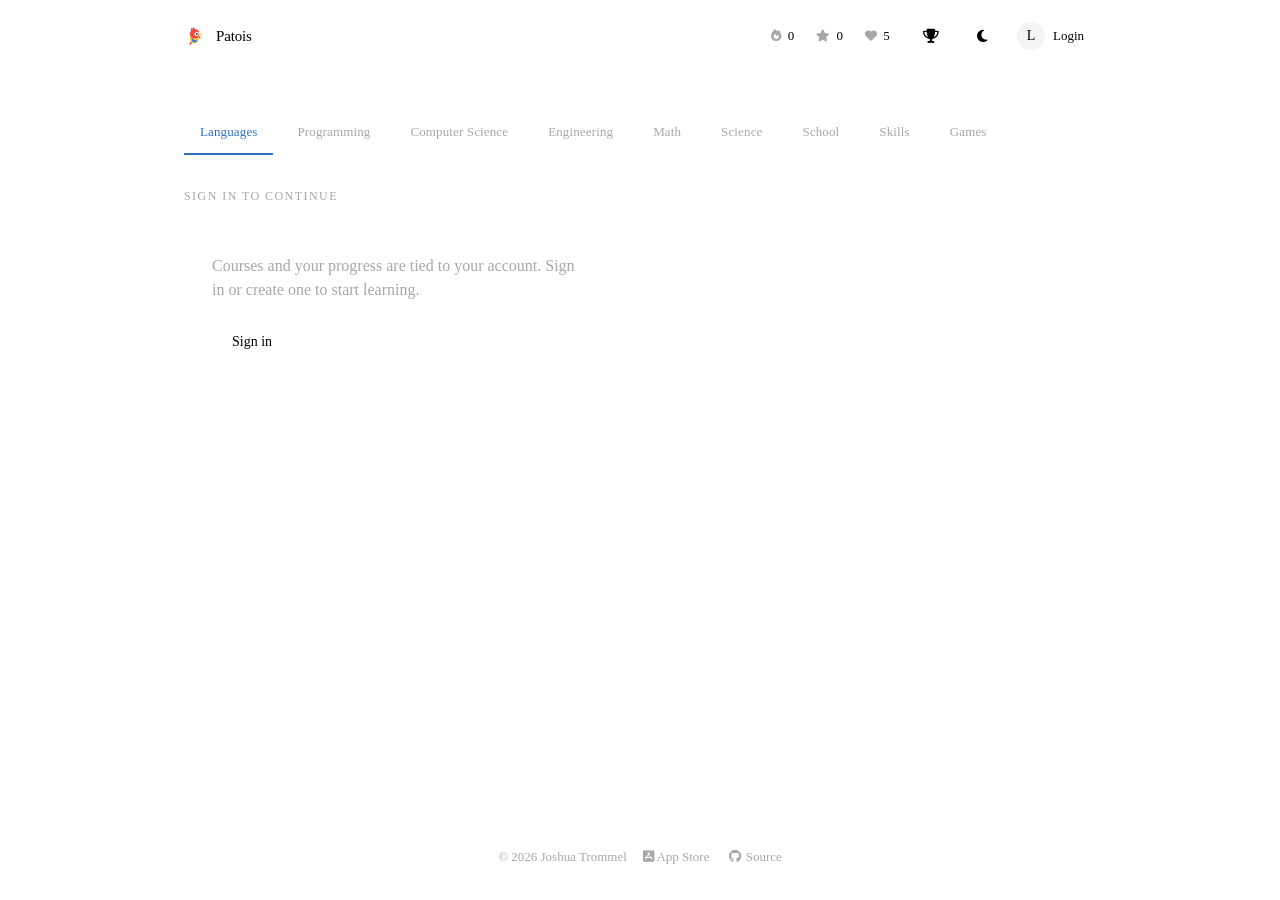
==== commit 7e18d2ab: "Patois finish line: 44pt icon controls, accent matches brand tokens, course count 128, fresh README " ====
--- a/app/index.html
+++ b/app/index.html
@@ -9,7 +9,7 @@
     <title>Patois - Learn Anything</title>
     <link rel="manifest" href="/manifest.json">
     <link rel="stylesheet" href="https://cdnjs.cloudflare.com/ajax/libs/font-awesome/6.5.1/css/all.min.css">
-    <link rel="stylesheet" href="/css/lingo.css?v=20261004b">
+    <link rel="stylesheet" href="/css/lingo.css?v=20261027b">
     <style>
       /* Boot splash: inline so it paints before lingo.css arrives. Removed on window load. */
       #boot { position: fixed; inset: 0; z-index: 9999; display: flex; flex-direction: column;
--- a/css/lingo.css
+++ b/css/lingo.css
@@ -1,5 +1,5 @@
 @import url("https://jaybulb.com/tokens.css");
-@import url("neutral.css?v=20261004b");
+@import url("neutral.css?v=20261027b");
 
 
 :root{--bg-primary:var(--bg);--bg-secondary:var(--bg2);--bg-tertiary:var(--color-code-bg);--text-primary:var(--text);--text-secondary:var(--text2);--text-muted:var(--text3);--accent-amber:var(--bulb-deep);--font:var(--font-body);--font-display:var(--font-body);--spring:var(--spring);--card-bg:var(--bg);--card-border:var(--border);--input-bg:var(--bg);--header-bg:var(--bg);--choice-selected-bg:var(--bg2);--subject-1:var(--bg2);--subject-2:var(--bg2);--subject-3:var(--bg2);--subject-4:var(--bg2);--subject-5:var(--bg2);--icon-bg:var(--bg2);--icon-border:var(--border2);
@@ -1136,8 +1136,8 @@
     display: flex;
     align-items: center;
     justify-content: center;
-    width: 32px;
-    height: 32px;
+    width: 44px;
+    height: 44px;
     border-radius: 50%;
     border: 1px solid var(--border);
     background: transparent;
@@ -2141,7 +2141,7 @@
 
 /* Teaching line under feedback: hear the answer, see what it means. */
 .feedback-teach { display: flex; align-items: center; gap: 0.6rem; margin-top: 0.6rem; color: var(--text-primary); font-weight: 400; }
-.feedback-hear { flex: none; width: 2rem; height: 2rem; border-radius: 50%; border: 1px solid var(--card-border); background: var(--bg-primary); color: var(--text-primary); cursor: pointer; }
+.feedback-hear { flex: none; width: 2.75rem; height: 2.75rem; border-radius: 50%; border: 1px solid var(--card-border); background: var(--bg-primary); color: var(--text-primary); cursor: pointer; }
 .feedback-hear:hover { border-color: var(--text-secondary); }
 
 /* Phones: the stats pills need the room, the icon alone says Patois. */
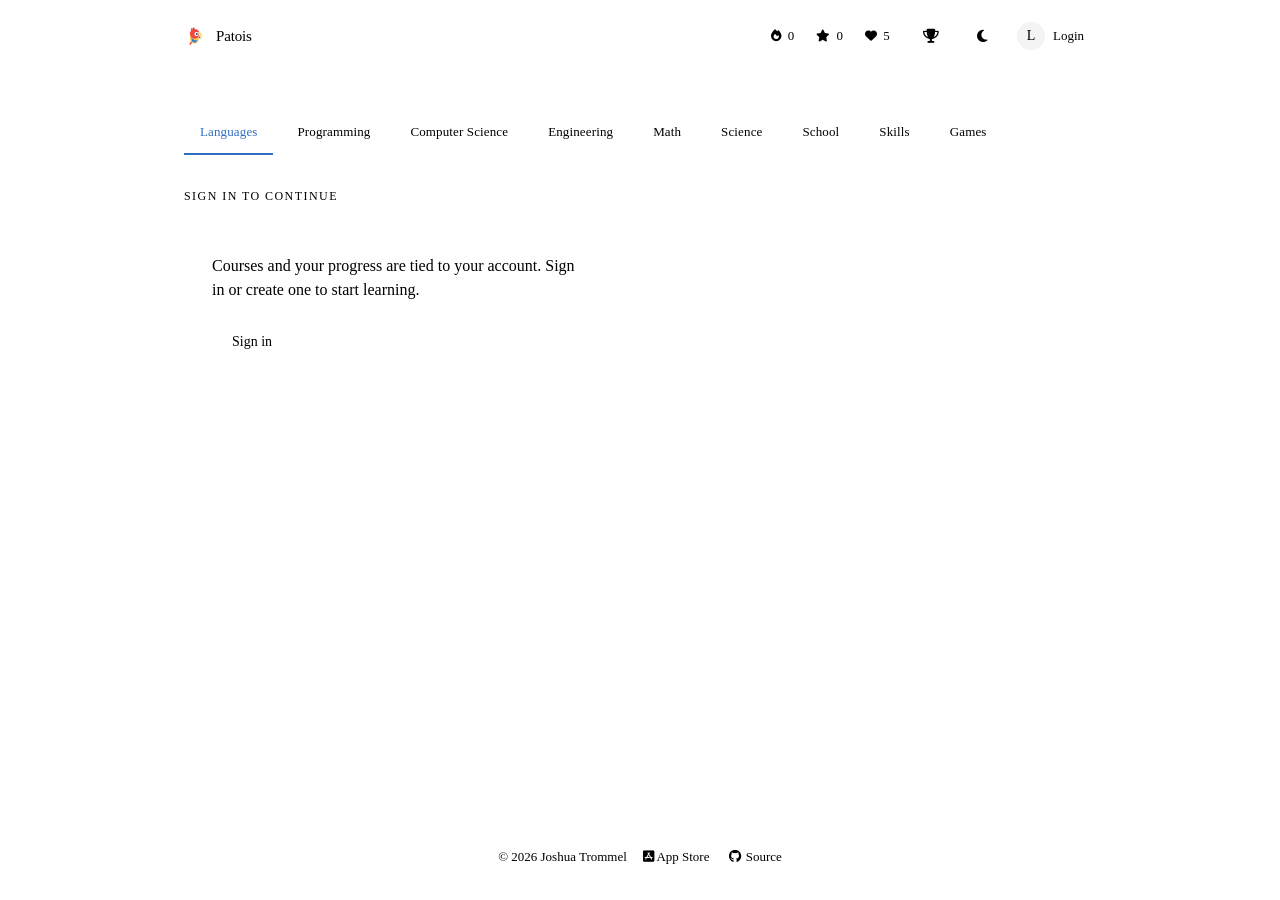
==== commit 5a9e3d3b: "Web app: muted text at 4.5:1, a page heading (axe clean) Co-Authored-By: Claude Opus 5.5 <noreply@an" ====
--- a/app/index.html
+++ b/app/index.html
@@ -143,6 +143,7 @@
     <div class="container" id="main" role="main">
         <section class="app-shell" id="appShell">
         <div class="subject-selection fade-up" id="subjectSelection">
+            <h1 class="sr-only">Patois courses</h1>
             <div class="category-tabs" role="tablist" aria-label="Subject categories">
                 <div class="category-tab active" data-category="languages" role="tab" tabindex="0" aria-selected="true" aria-controls="subjectGrid">Languages</div>
                 <div class="category-tab" data-category="programming" role="tab" tabindex="0" aria-selected="false" aria-controls="subjectGrid">Programming</div>
--- a/css/lingo.css
+++ b/css/lingo.css
@@ -2,7 +2,7 @@
 @import url("neutral.css?v=20261027b");
 
 
-:root{--bg-primary:var(--bg);--bg-secondary:var(--bg2);--bg-tertiary:var(--color-code-bg);--text-primary:var(--text);--text-secondary:var(--text2);--text-muted:var(--text3);--accent-amber:var(--bulb-deep);--font:var(--font-body);--font-display:var(--font-body);--spring:var(--spring);--card-bg:var(--bg);--card-border:var(--border);--input-bg:var(--bg);--header-bg:var(--bg);--choice-selected-bg:var(--bg2);--subject-1:var(--bg2);--subject-2:var(--bg2);--subject-3:var(--bg2);--subject-4:var(--bg2);--subject-5:var(--bg2);--icon-bg:var(--bg2);--icon-border:var(--border2);
+:root{--bg-primary:var(--bg);--bg-secondary:var(--bg2);--bg-tertiary:var(--color-code-bg);--text-primary:var(--text);--text-secondary:var(--text2);--text-muted:var(--text2);--accent-amber:var(--bulb-deep);--font:var(--font-body);--font-display:var(--font-body);--spring:var(--spring);--card-bg:var(--bg);--card-border:var(--border);--input-bg:var(--bg);--header-bg:var(--bg);--choice-selected-bg:var(--bg2);--subject-1:var(--bg2);--subject-2:var(--bg2);--subject-3:var(--bg2);--subject-4:var(--bg2);--subject-5:var(--bg2);--icon-bg:var(--bg2);--icon-border:var(--border2);
     --success: #5c6f1f;
     --error: #c44040;
     --card-shadow: rgba(0, 0, 0, 0.04);
@@ -163,7 +163,7 @@
 
 .category-tab {
     padding: 0.625rem 1rem;
-    color: var(--text-muted);
+    color: var(--text-secondary); /* --text-muted was 2.4:1 */
     font-size: 0.8125rem;
     font-weight: 500;
     cursor: pointer;
